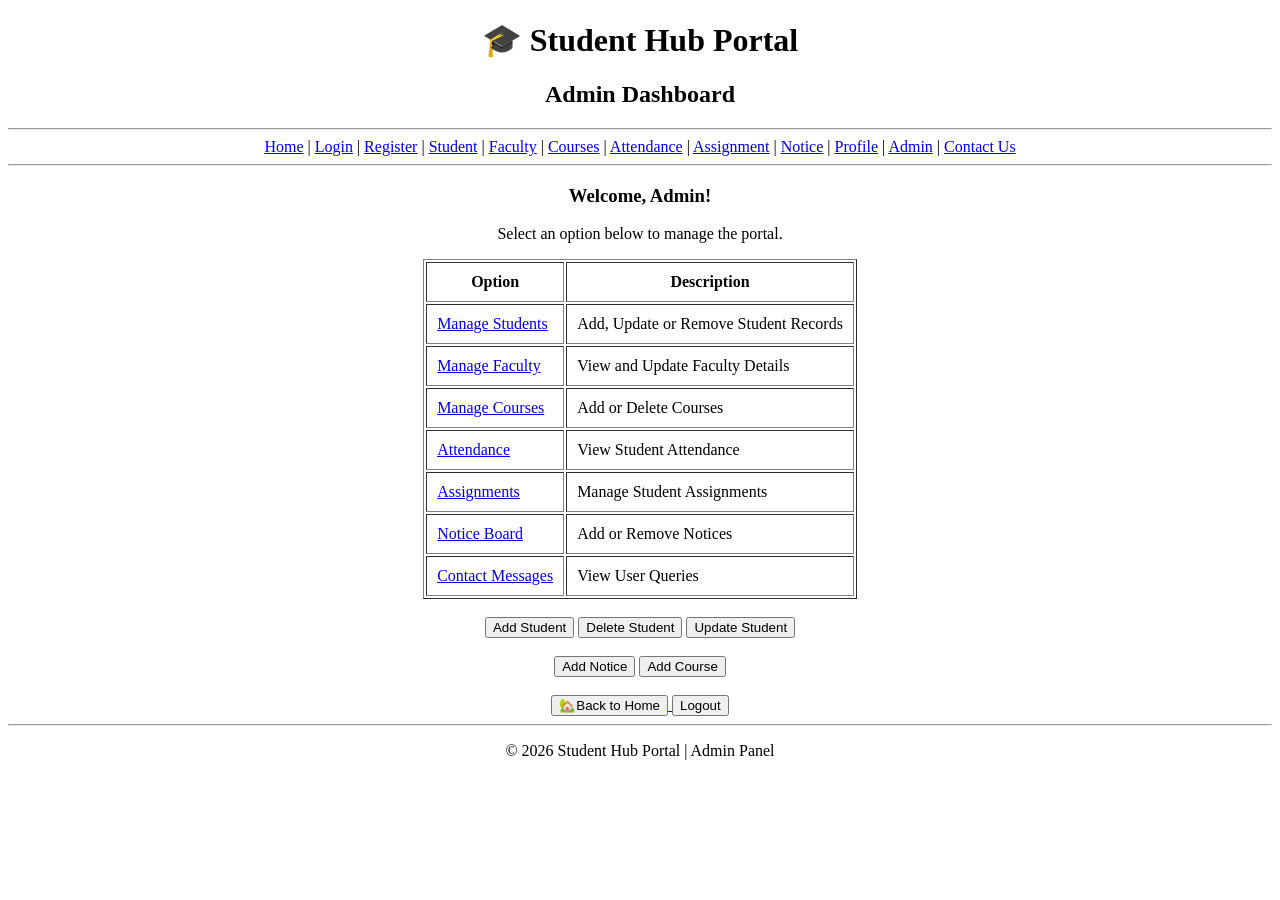
==== admin.html @ 1dc62c10 "Added html" ====
<!DOCTYPE html>
<html>
<head>
    <title>Admin Page</title>
</head>

<body>

<center>

    <h1>🎓 Student Hub Portal</h1>
    <h2>Admin Dashboard</h2>
    <hr>
    <nav>
            <a href="index.html">Home</a> |
            <a href="login.html">Login</a> |
            <a href="register.html">Register</a> |
            <a href="student.html">Student</a> |
            <a href="faculty.html">Faculty</a> |
            <a href="courses.html">Courses</a> |
            <a href="attendance.html">Attendance</a> |
            <a href="assignment.html">Assignment</a> |
            <a href="notice.html">Notice</a> |
            <a href="profile.html">Profile</a> |
            <a href="admin.html">Admin</a> |
            <a href="contact.html">Contact Us</a>
        </nav>

    <hr>

    <h3>Welcome, Admin!</h3>

    <p>Select an option below to manage the portal.</p>

    <table border="1" cellpadding="10">

        <tr>
            <th>Option</th>
            <th>Description</th>
        </tr>

        <tr>
            <td><a href="student.html">Manage Students</a></td>
            <td>Add, Update or Remove Student Records</td>
        </tr>

        <tr>
            <td><a href="faculty.html">Manage Faculty</a></td>
            <td>View and Update Faculty Details</td>
        </tr>

        <tr>
            <td><a href="courses.html">Manage Courses</a></td>
            <td>Add or Delete Courses</td>
        </tr>

        <tr>
            <td><a href="attendance.html">Attendance</a></td>
            <td>View Student Attendance</td>
        </tr>

        <tr>
            <td><a href="assignment.html">Assignments</a></td>
            <td>Manage Student Assignments</td>
        </tr>

        <tr>
            <td><a href="notice.html">Notice Board</a></td>
            <td>Add or Remove Notices</td>
        </tr>

        <tr>
            <td><a href="contact.html">Contact Messages</a></td>
            <td>View User Queries</td>
        </tr>

    </table>

    <br>

    <button>Add Student</button>
    <button>Delete Student</button>
    <button>Update Student</button>

    <br><br>

    <button>Add Notice</button>
    <button>Add Course</button>

    <br><br>

    <a href="index.html">
        <button>🏡Back to Home</button>
    </a>

    <a href="login.html">
        <button>Logout</button>
    </a>

    <hr>

    <footer>
        <p>&copy; 2026 Student Hub Portal | Admin Panel</p>
    </footer>

</center>

</body>
</html>
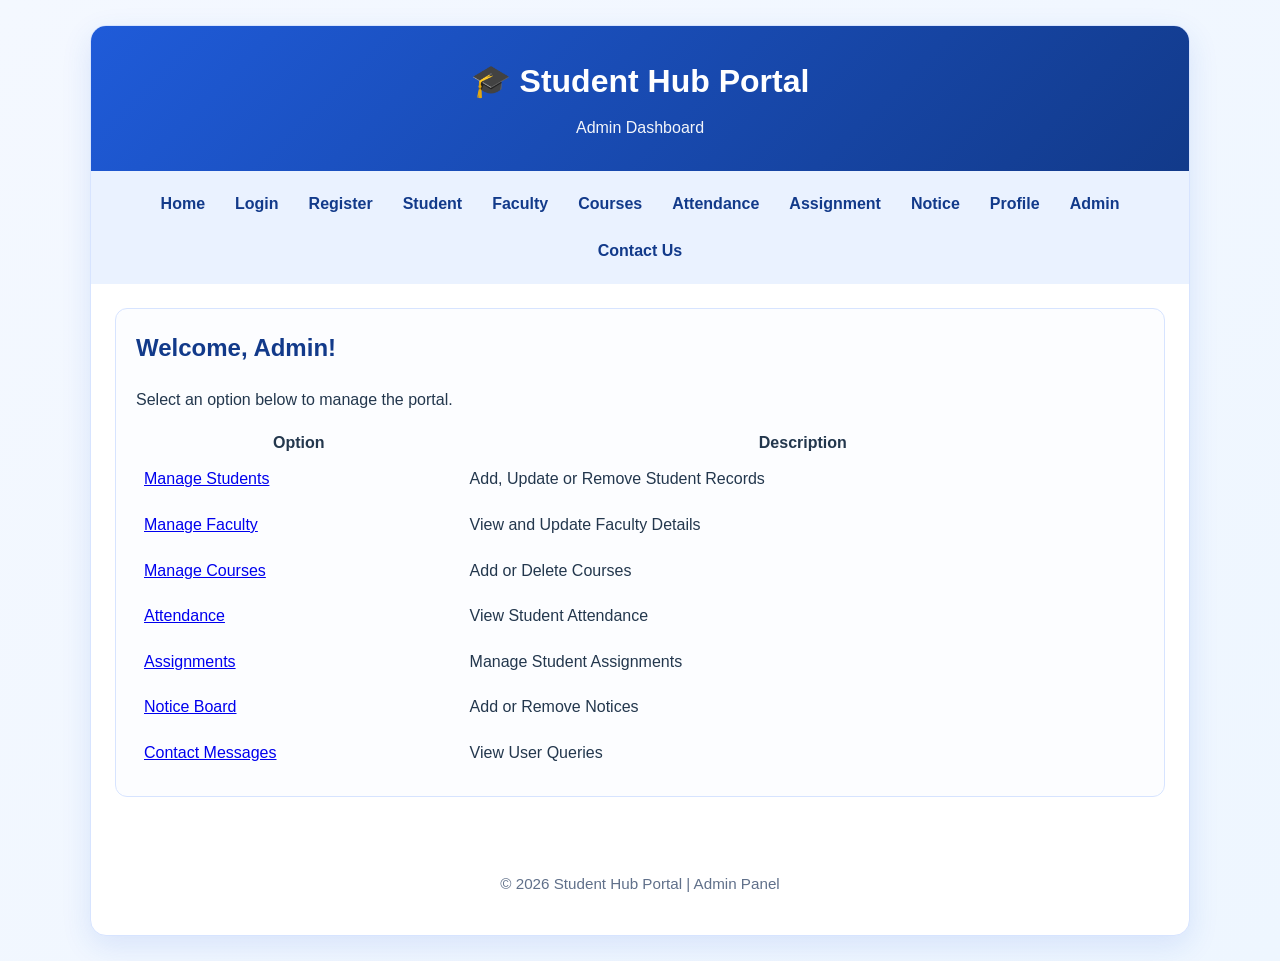
==== commit 2ffe6580: "css added" ====
--- a/admin.html
+++ b/admin.html
@@ -1,109 +1,53 @@
 <!DOCTYPE html>
-<html>
+<html lang="en">
 <head>
+    <meta charset="UTF-8">
+    <meta name="viewport" content="width=device-width, initial-scale=1.0">
     <title>Admin Page</title>
+    <link rel="stylesheet" href="css/style.css">
 </head>
+<body>
+    <div class="container">
+        <header class="header">
+            <h1>🎓 Student Hub Portal</h1>
+            <p>Admin Dashboard</p>
+        </header>
 
-<body>
-
-<center>
-
-    <h1>🎓 Student Hub Portal</h1>
-    <h2>Admin Dashboard</h2>
-    <hr>
-    <nav>
-            <a href="index.html">Home</a> |
-            <a href="login.html">Login</a> |
-            <a href="register.html">Register</a> |
-            <a href="student.html">Student</a> |
-            <a href="faculty.html">Faculty</a> |
-            <a href="courses.html">Courses</a> |
-            <a href="attendance.html">Attendance</a> |
-            <a href="assignment.html">Assignment</a> |
-            <a href="notice.html">Notice</a> |
-            <a href="profile.html">Profile</a> |
-            <a href="admin.html">Admin</a> |
+        <nav class="nav">
+            <a href="index.html">Home</a>
+            <a href="login.html">Login</a>
+            <a href="register.html">Register</a>
+            <a href="student.html">Student</a>
+            <a href="faculty.html">Faculty</a>
+            <a href="courses.html">Courses</a>
+            <a href="attendance.html">Attendance</a>
+            <a href="assignment.html">Assignment</a>
+            <a href="notice.html">Notice</a>
+            <a href="profile.html">Profile</a>
+            <a href="admin.html">Admin</a>
             <a href="contact.html">Contact Us</a>
         </nav>
 
-    <hr>
+        <main class="main">
+            <section class="card">
+                <h2>Welcome, Admin!</h2>
+                <p>Select an option below to manage the portal.</p>
+                <table>
+                    <tr><th>Option</th><th>Description</th></tr>
+                    <tr><td><a href="student.html">Manage Students</a></td><td>Add, Update or Remove Student Records</td></tr>
+                    <tr><td><a href="faculty.html">Manage Faculty</a></td><td>View and Update Faculty Details</td></tr>
+                    <tr><td><a href="courses.html">Manage Courses</a></td><td>Add or Delete Courses</td></tr>
+                    <tr><td><a href="attendance.html">Attendance</a></td><td>View Student Attendance</td></tr>
+                    <tr><td><a href="assignment.html">Assignments</a></td><td>Manage Student Assignments</td></tr>
+                    <tr><td><a href="notice.html">Notice Board</a></td><td>Add or Remove Notices</td></tr>
+                    <tr><td><a href="contact.html">Contact Messages</a></td><td>View User Queries</td></tr>
+                </table>
+            </section>
+        </main>
 
-    <h3>Welcome, Admin!</h3>
-
-    <p>Select an option below to manage the portal.</p>
-
-    <table border="1" cellpadding="10">
-
-        <tr>
-            <th>Option</th>
-            <th>Description</th>
-        </tr>
-
-        <tr>
-            <td><a href="student.html">Manage Students</a></td>
-            <td>Add, Update or Remove Student Records</td>
-        </tr>
-
-        <tr>
-            <td><a href="faculty.html">Manage Faculty</a></td>
-            <td>View and Update Faculty Details</td>
-        </tr>
-
-        <tr>
-            <td><a href="courses.html">Manage Courses</a></td>
-            <td>Add or Delete Courses</td>
-        </tr>
-
-        <tr>
-            <td><a href="attendance.html">Attendance</a></td>
-            <td>View Student Attendance</td>
-        </tr>
-
-        <tr>
-            <td><a href="assignment.html">Assignments</a></td>
-            <td>Manage Student Assignments</td>
-        </tr>
-
-        <tr>
-            <td><a href="notice.html">Notice Board</a></td>
-            <td>Add or Remove Notices</td>
-        </tr>
-
-        <tr>
-            <td><a href="contact.html">Contact Messages</a></td>
-            <td>View User Queries</td>
-        </tr>
-
-    </table>
-
-    <br>
-
-    <button>Add Student</button>
-    <button>Delete Student</button>
-    <button>Update Student</button>
-
-    <br><br>
-
-    <button>Add Notice</button>
-    <button>Add Course</button>
-
-    <br><br>
-
-    <a href="index.html">
-        <button>🏡Back to Home</button>
-    </a>
-
-    <a href="login.html">
-        <button>Logout</button>
-    </a>
-
-    <hr>
-
-    <footer>
-        <p>&copy; 2026 Student Hub Portal | Admin Panel</p>
-    </footer>
-
-</center>
-
+        <footer class="footer">
+            <p>&copy; 2026 Student Hub Portal | Admin Panel</p>
+        </footer>
+    </div>
 </body>
 </html>
--- a/css/style.css
+++ b/css/style.css
@@ -0,0 +1,186 @@
+:root {
+    --blue: #1f5bd9;
+    --blue-dark: #123a8a;
+    --blue-light: #eaf2ff;
+    --white: #ffffff;
+    --text: #23374d;
+    --muted: #60708a;
+    --border: #d7e4ff;
+}
+
+* {
+    box-sizing: border-box;
+}
+
+body {
+    margin: 0;
+    font-family: Arial, Helvetica, sans-serif;
+    background: linear-gradient(135deg, #f4f8ff 0%, #eef6ff 100%);
+    color: var(--text);
+    line-height: 1.6;
+}
+
+.container {
+    width: min(1100px, 95%);
+    margin: 25px auto;
+    background: var(--white);
+    border: 1px solid var(--border);
+    border-radius: 16px;
+    box-shadow: 0 10px 30px rgba(31, 91, 217, 0.12);
+    overflow: hidden;
+}
+
+.header {
+    background: linear-gradient(135deg, var(--blue) 0%, var(--blue-dark) 100%);
+    color: var(--white);
+    padding: 30px 20px;
+    text-align: center;
+}
+
+.header h1 {
+    margin: 0 0 8px;
+    font-size: 2rem;
+}
+
+.header p {
+    margin: 0;
+    font-size: 1rem;
+    opacity: 0.95;
+}
+
+.nav {
+    background: var(--blue-light);
+    padding: 14px 16px;
+    display: flex;
+    flex-wrap: wrap;
+    gap: 10px;
+    justify-content: center;
+}
+
+.nav a {
+    color: var(--blue-dark);
+    text-decoration: none;
+    font-weight: bold;
+    padding: 6px 10px;
+    border-radius: 8px;
+}
+
+.nav a:hover {
+    background: var(--blue);
+    color: var(--white);
+}
+
+.main {
+    padding: 24px;
+}
+
+.card {
+    background: #fcfdff;
+    border: 1px solid var(--border);
+    border-radius: 12px;
+    padding: 20px;
+    margin-bottom: 18px;
+}
+
+.card h2 {
+    color: var(--blue-dark);
+    margin-top: 0;
+}
+
+.feature-list {
+    padding-left: 20px;
+}
+
+.feature-list li {
+    margin-bottom: 8px;
+}
+
+.form-box {
+    max-width: 700px;
+    margin: 0 auto;
+}
+
+form {
+    width: 100%;
+}
+
+table {
+    width: 100%;
+    border-collapse: collapse;
+}
+
+td {
+    padding: 10px 8px;
+    vertical-align: top;
+}
+
+input, select, textarea {
+    width: 100%;
+    padding: 10px;
+    border: 1px solid var(--border);
+    border-radius: 8px;
+    font-size: 1rem;
+}
+
+input:focus, select:focus, textarea:focus {
+    outline: none;
+    border-color: var(--blue);
+}
+
+input[type="radio"], input[type="checkbox"] {
+    width: auto;
+    margin-right: 6px;
+}
+
+input[type="submit"], input[type="reset"] {
+    width: auto;
+    padding: 10px 16px;
+    background: var(--blue);
+    color: var(--white);
+    border: none;
+    cursor: pointer;
+    margin-right: 8px;
+}
+
+input[type="reset"] {
+    background: #6b7a90;
+}
+
+.note {
+    text-align: center;
+    margin-top: 12px;
+    color: var(--muted);
+}
+
+.note a {
+    color: var(--blue);
+    font-weight: bold;
+    text-decoration: none;
+}
+
+.note a:hover {
+    text-decoration: underline;
+}
+
+.footer {
+    text-align: center;
+    padding: 18px 20px 24px;
+    color: var(--muted);
+    font-size: 0.95rem;
+}
+
+@media (max-width: 700px) {
+    .nav {
+        flex-direction: column;
+        align-items: center;
+    }
+
+    table, tbody, tr, td {
+        display: block;
+        width: 100%;
+    }
+
+    td {
+        padding: 6px 0;
+    }
+}
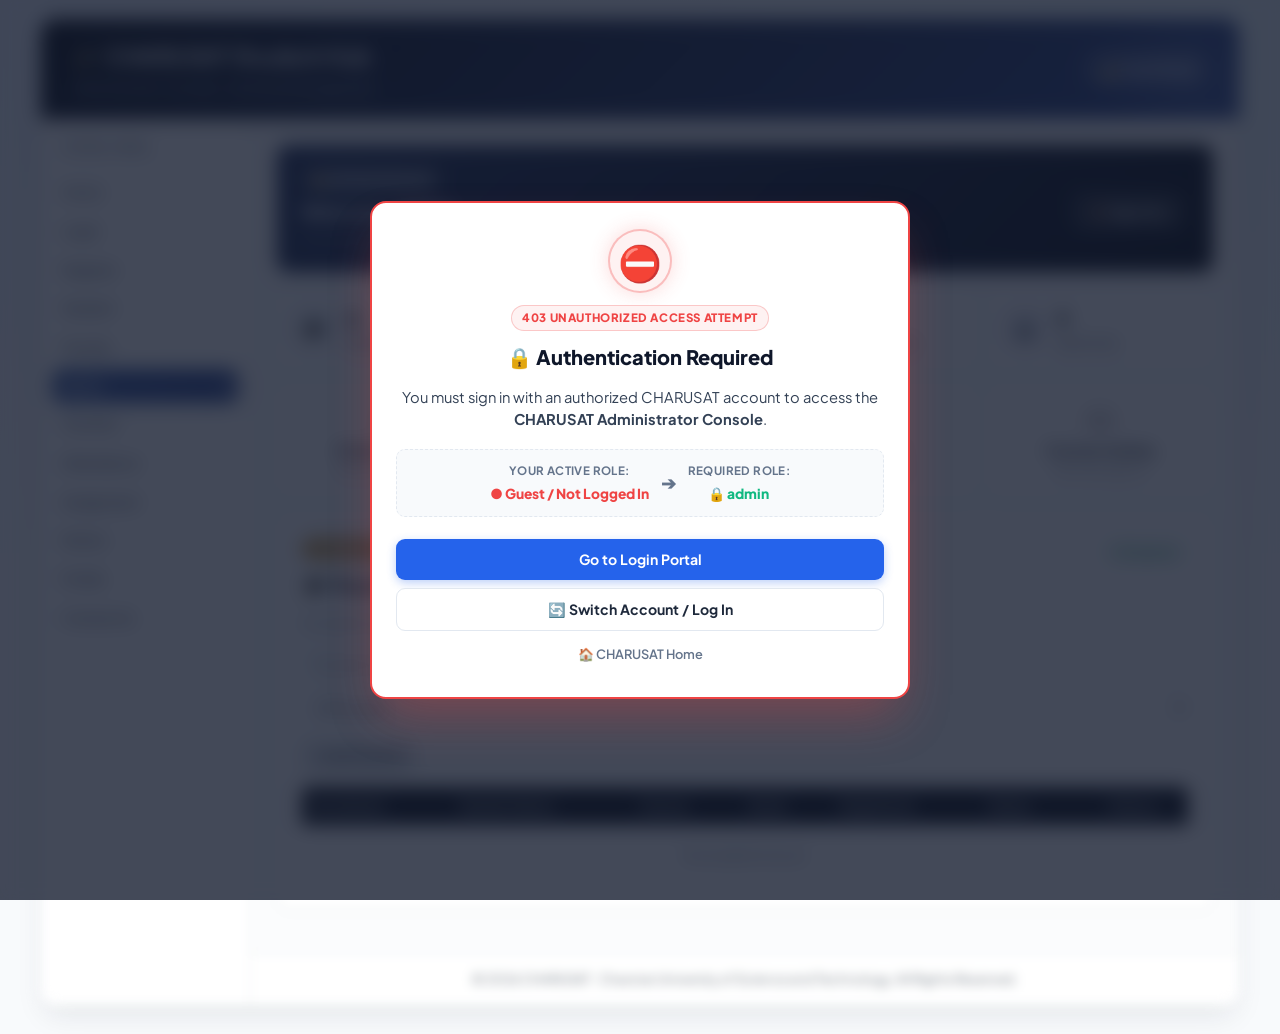
==== commit 24182511: "updated" ====
--- a/admin.html
+++ b/admin.html
@@ -3,51 +3,540 @@
 <head>
     <meta charset="UTF-8">
     <meta name="viewport" content="width=device-width, initial-scale=1.0">
-    <title>Admin Page</title>
+    <title>Admin Dashboard · CHARUSAT</title>
     <link rel="stylesheet" href="css/style.css">
+    <script src="js/auth.js"></script>
+    <script>
+        document.addEventListener("DOMContentLoaded", function () {
+            AuthGuard.enforcePageAccess(["admin"], "CHARUSAT Administrator Console");
+        });
+    </script>
+    <style>
+        /* ── ADMIN PAGE SPECIFIC ── */
+        .admin-welcome-bar {
+            background: linear-gradient(135deg, #1e3a8a 0%, #0f172a 100%);
+            border-radius: var(--radius-lg);
+            padding: 22px 24px;
+            display: flex;
+            align-items: center;
+            justify-content: space-between;
+            gap: 16px;
+            flex-wrap: wrap;
+            margin-bottom: 18px;
+        }
+        .admin-welcome-bar h2 {
+            margin: 0 0 4px;
+            font-size: 1.15rem;
+            font-weight: 800;
+            color: #fff;
+        }
+        .admin-welcome-bar p { margin: 0; color: #94a3b8; font-size: 0.82rem; }
+        .admin-role-pill {
+            background: rgba(255,255,255,0.15);
+            border: 1px solid rgba(255,255,255,0.25);
+            color: #fff;
+            font-size: 0.72rem;
+            font-weight: 800;
+            padding: 3px 10px;
+            border-radius: 20px;
+            letter-spacing: 0.5px;
+            display: inline-block;
+            margin-bottom: 6px;
+        }
+        .btn-logout {
+            background: rgba(255,255,255,0.12);
+            border: 1px solid rgba(255,255,255,0.3);
+            color: #fff;
+            padding: 8px 16px;
+            border-radius: var(--radius-md);
+            cursor: pointer;
+            font-weight: 700;
+            font-size: 0.83rem;
+            transition: background 0.2s;
+            white-space: nowrap;
+        }
+        .btn-logout:hover { background: rgba(255,255,255,0.22); }
+
+        /* Metrics row */
+        .metrics-row {
+            display: grid;
+            grid-template-columns: repeat(4, 1fr);
+            gap: 12px;
+            margin-bottom: 18px;
+        }
+        .metric-box {
+            background: var(--paper);
+            border: 1px solid var(--line);
+            border-radius: var(--radius-md);
+            padding: 14px 16px;
+            display: flex;
+            align-items: center;
+            gap: 12px;
+        }
+        .metric-icon {
+            width: 40px; height: 40px;
+            border-radius: var(--radius-md);
+            display: flex; align-items: center; justify-content: center;
+            font-size: 1.2rem; flex-shrink: 0;
+        }
+        .metric-icon.blue  { background: rgba(37,99,235,0.1); }
+        .metric-icon.green { background: rgba(16,185,129,0.1); }
+        .metric-icon.amber { background: rgba(245,158,11,0.1); }
+        .metric-icon.purple{ background: rgba(99,102,241,0.1); }
+        .metric-info h3 { margin: 0; font-size: 1.2rem; font-weight: 800; color: var(--navy-dark); }
+        .metric-info p { margin: 2px 0 0; font-size: 0.7rem; color: var(--muted); font-weight: 600; text-transform: uppercase; }
+
+        /* Quick links */
+        .quick-links-row {
+            display: grid;
+            grid-template-columns: repeat(4, 1fr);
+            gap: 10px;
+            margin-bottom: 18px;
+        }
+        .quick-link-card {
+            background: var(--paper);
+            border: 1px solid var(--line);
+            border-radius: var(--radius-md);
+            padding: 14px 12px;
+            text-align: center;
+            text-decoration: none;
+            color: var(--ink);
+            transition: all 0.18s;
+            display: block;
+        }
+        .quick-link-card:hover {
+            border-color: var(--primary);
+            background: var(--primary-light);
+            transform: translateY(-2px);
+        }
+        .quick-link-card span { font-size: 1.4rem; display: block; margin-bottom: 6px; }
+        .quick-link-card strong { font-size: 0.82rem; font-weight: 700; color: var(--navy-dark); display: block; }
+        .quick-link-card small { font-size: 0.7rem; color: var(--muted); }
+
+        /* Priority badge */
+        .priority-badge {
+            display: inline-flex;
+            align-items: center;
+            gap: 5px;
+            background: linear-gradient(135deg, #f59e0b, #d97706);
+            color: #fff;
+            font-size: 0.7rem;
+            font-weight: 800;
+            padding: 3px 9px;
+            border-radius: 20px;
+            letter-spacing: 0.5px;
+            margin-bottom: 6px;
+        }
+
+        /* Table controls */
+        .table-controls {
+            display: flex;
+            gap: 10px;
+            flex-wrap: wrap;
+            margin-bottom: 12px;
+            align-items: center;
+        }
+        .table-controls input, .table-controls select {
+            padding: 7px 11px;
+            border: 1px solid var(--line);
+            border-radius: var(--radius-md);
+            background: var(--paper);
+            color: var(--ink);
+            font-size: 0.83rem;
+        }
+        .table-controls input { flex: 1; min-width: 200px; }
+
+        /* History button */
+        .btn-history {
+            background: var(--primary-light);
+            color: var(--primary);
+            border: 1px solid rgba(37,99,235,0.25);
+            padding: 4px 9px;
+            border-radius: var(--radius-sm);
+            font-size: 0.73rem;
+            font-weight: 700;
+            cursor: pointer;
+            transition: all 0.18s;
+            white-space: nowrap;
+        }
+        .btn-history:hover { background: var(--primary); color: #fff; }
+        [data-theme="dark"] .btn-history { background: rgba(59,130,246,0.15); border-color: rgba(59,130,246,0.3); color: #93c5fd; }
+
+        /* History Modal */
+        .history-overlay {
+            position: fixed; inset: 0;
+            background: rgba(15,23,42,0.6);
+            backdrop-filter: blur(4px);
+            display: none;
+            align-items: center;
+            justify-content: center;
+            padding: 16px;
+            z-index: 99999;
+        }
+        .history-overlay.open { display: flex; }
+        .history-modal {
+            background: var(--paper);
+            border: 1px solid var(--line);
+            border-radius: var(--radius-xl);
+            box-shadow: var(--shadow-xl);
+            max-width: 560px;
+            width: 100%;
+            max-height: 80vh;
+            display: flex;
+            flex-direction: column;
+            overflow: hidden;
+            animation: slideUp 0.22s ease;
+        }
+        @keyframes slideUp { from { transform: translateY(18px); opacity: 0; } to { transform: translateY(0); opacity: 1; } }
+        .history-modal-head {
+            padding: 14px 18px;
+            border-bottom: 1px solid var(--line);
+            display: flex;
+            align-items: center;
+            justify-content: space-between;
+        }
+        .history-modal-head h3 { margin: 0; font-size: 1rem; font-weight: 800; color: var(--navy-dark); }
+        .history-modal-body { padding: 18px; overflow-y: auto; flex: 1; }
+        .student-info-grid {
+            display: grid;
+            grid-template-columns: repeat(2, 1fr);
+            gap: 6px;
+            background: var(--primary-light);
+            border-radius: var(--radius-md);
+            padding: 12px;
+            margin-bottom: 16px;
+            font-size: 0.8rem;
+        }
+        [data-theme="dark"] .student-info-grid { background: rgba(59,130,246,0.1); }
+        .student-info-grid div strong { color: var(--muted); font-weight: 700; font-size: 0.68rem; text-transform: uppercase; display: block; margin-bottom: 2px; }
+
+        /* Timeline */
+        .timeline { padding-left: 22px; position: relative; }
+        .timeline::before {
+            content: ''; position: absolute;
+            left: 6px; top: 4px; bottom: 4px;
+            width: 2px; background: var(--line);
+        }
+        .tl-step { position: relative; margin-bottom: 16px; }
+        .tl-step:last-child { margin-bottom: 0; }
+        .tl-dot {
+            position: absolute; left: -22px; top: 3px;
+            width: 14px; height: 14px;
+            border-radius: 50%;
+            background: var(--primary);
+            border: 2.5px solid var(--paper);
+            box-shadow: 0 0 0 2px var(--primary);
+        }
+        .tl-time { font-size: 0.69rem; font-weight: 700; color: var(--muted); text-transform: uppercase; margin-bottom: 2px; }
+        .tl-title { font-size: 0.85rem; font-weight: 800; color: var(--navy-dark); margin-bottom: 3px; }
+        .tl-desc { font-size: 0.78rem; color: var(--ink-light); line-height: 1.45; margin: 0; }
+
+        .history-modal-foot {
+            padding: 10px 18px;
+            border-top: 1px solid var(--line);
+            display: flex;
+            justify-content: flex-end;
+        }
+
+        @media (max-width: 800px) {
+            .metrics-row { grid-template-columns: repeat(2, 1fr); }
+            .quick-links-row { grid-template-columns: repeat(2, 1fr); }
+        }
+        @media (max-width: 500px) {
+            .metrics-row { grid-template-columns: 1fr 1fr; }
+        }
+    </style>
 </head>
 <body>
     <div class="container">
+        <!-- HEADER -->
         <header class="header">
-            <h1>🎓 Student Hub Portal</h1>
-            <p>Admin Dashboard</p>
+            <div class="header-wrapper">
+                <div>
+                    <h1>🎓 CHARUSAT Student Hub</h1>
+                    <p>Administrator Console · University Management</p>
+                </div>
+                <div class="header-actions">
+                    <button class="theme-toggle-btn" id="themeToggleBtn" type="button" aria-label="Toggle theme">
+                        <span class="theme-icon">🌙</span>
+                        <span class="theme-label">Dark Mode</span>
+                    </button>
+                    <button class="hamburger-btn" id="hamburgerBtn" type="button" aria-label="Toggle menu">
+                        <span class="hamburger-line"></span>
+                        <span class="hamburger-line"></span>
+                        <span class="hamburger-line"></span>
+                    </button>
+                </div>
+            </div>
         </header>
 
-        <nav class="nav">
+        <!-- NAV -->
+        <nav class="nav" id="mainNav">
             <a href="index.html">Home</a>
             <a href="login.html">Login</a>
             <a href="register.html">Register</a>
             <a href="student.html">Student</a>
             <a href="faculty.html">Faculty</a>
+            <a href="admin.html" class="active">Admin</a>
             <a href="courses.html">Courses</a>
             <a href="attendance.html">Attendance</a>
             <a href="assignment.html">Assignment</a>
             <a href="notice.html">Notice</a>
             <a href="profile.html">Profile</a>
-            <a href="admin.html">Admin</a>
             <a href="contact.html">Contact Us</a>
         </nav>
 
         <main class="main">
-            <section class="card">
-                <h2>Welcome, Admin!</h2>
-                <p>Select an option below to manage the portal.</p>
-                <table>
-                    <tr><th>Option</th><th>Description</th></tr>
-                    <tr><td><a href="student.html">Manage Students</a></td><td>Add, Update or Remove Student Records</td></tr>
-                    <tr><td><a href="faculty.html">Manage Faculty</a></td><td>View and Update Faculty Details</td></tr>
-                    <tr><td><a href="courses.html">Manage Courses</a></td><td>Add or Delete Courses</td></tr>
-                    <tr><td><a href="attendance.html">Attendance</a></td><td>View Student Attendance</td></tr>
-                    <tr><td><a href="assignment.html">Assignments</a></td><td>Manage Student Assignments</td></tr>
-                    <tr><td><a href="notice.html">Notice Board</a></td><td>Add or Remove Notices</td></tr>
-                    <tr><td><a href="contact.html">Contact Messages</a></td><td>View User Queries</td></tr>
-                </table>
+
+            <!-- WELCOME BAR -->
+            <div class="admin-welcome-bar">
+                <div>
+                    <span class="admin-role-pill">👑 ADMINISTRATOR</span>
+                    <h2 id="adminWelcomeTitle">Welcome, Admin</h2>
+                    <p>Full management access to student registry, faculty directory, and campus circulars.</p>
+                </div>
+                <button type="button" id="adminLogoutBtn" class="btn-logout">🚪 Sign Out</button>
+            </div>
+
+            <!-- METRICS -->
+            <div class="metrics-row">
+                <div class="metric-box">
+                    <div class="metric-icon blue">🎓</div>
+                    <div class="metric-info">
+                        <h3 id="statStudentCount">—</h3>
+                        <p>Registered Students</p>
+                    </div>
+                </div>
+                <div class="metric-box">
+                    <div class="metric-icon green">👨‍🏫</div>
+                    <div class="metric-info">
+                        <h3>560+</h3>
+                        <p>Faculty &amp; Staff</p>
+                    </div>
+                </div>
+                <div class="metric-box">
+                    <div class="metric-icon amber">📚</div>
+                    <div class="metric-info">
+                        <h3>128</h3>
+                        <p>Active Courses</p>
+                    </div>
+                </div>
+                <div class="metric-box">
+                    <div class="metric-icon purple">🏛️</div>
+                    <div class="metric-info">
+                        <h3>9</h3>
+                        <p>Institutes</p>
+                    </div>
+                </div>
+            </div>
+
+            <!-- QUICK LINKS -->
+            <div class="quick-links-row">
+                <a href="#registrySection" class="quick-link-card">
+                    <span>📋</span>
+                    <strong>Student Registry</strong>
+                    <small>View all registrations</small>
+                </a>
+                <a href="faculty.html" class="quick-link-card">
+                    <span>👨‍🏫</span>
+                    <strong>Faculty Directory</strong>
+                    <small>Staff &amp; departments</small>
+                </a>
+                <a href="notice.html" class="quick-link-card">
+                    <span>📢</span>
+                    <strong>Post Circular</strong>
+                    <small>Broadcast notices</small>
+                </a>
+                <a href="courses.html" class="quick-link-card">
+                    <span>📖</span>
+                    <strong>Courses Catalog</strong>
+                    <small>View all programs</small>
+                </a>
+            </div>
+
+            <!-- STUDENT REGISTRY (Admin Priority) -->
+            <section class="card" id="registrySection">
+                <div style="display:flex; align-items:flex-start; justify-content:space-between; flex-wrap:wrap; gap:10px; margin-bottom:14px;">
+                    <div>
+                        <span class="priority-badge">👑 Admin Exclusive — Priority Access</span>
+                        <h2 style="margin: 4px 0 4px;">🎓 Master Student Registry</h2>
+                        <p style="margin:0; font-size:0.82rem; color:var(--muted);">Complete registration records and audit history. Faculty &amp; Students cannot access this section.</p>
+                    </div>
+                    <span id="registryCount" class="status-badge active" style="font-size:0.78rem; padding:5px 11px; align-self:flex-start;">Loading…</span>
+                </div>
+
+                <!-- Search & Filter -->
+                <div class="table-controls">
+                    <input type="text" id="studentSearch" placeholder="🔍 Search by name, enrollment, or email…">
+                    <select id="courseFilter">
+                        <option value="ALL">All Courses</option>
+                        <option value="B.Tech CSE">B.Tech CSE</option>
+                        <option value="B.Tech IT">B.Tech IT</option>
+                        <option value="B.Tech CE">B.Tech CE</option>
+                        <option value="BCA">BCA</option>
+                        <option value="MCA">MCA</option>
+                    </select>
+                    <a href="register.html" target="_blank">
+                        <button type="button" class="btn-secondary" style="font-size:0.8rem; padding: 7px 12px; white-space:nowrap;">+ Add Student</button>
+                    </a>
+                </div>
+
+                <!-- Table -->
+                <div style="overflow-x:auto;">
+                    <table style="width:100%;">
+                        <thead>
+                            <tr>
+                                <th>Enrollment</th>
+                                <th>Student Name</th>
+                                <th>Course</th>
+                                <th>Email</th>
+                                <th>Registered</th>
+                                <th>Status</th>
+                                <th style="text-align:center;">History</th>
+                            </tr>
+                        </thead>
+                        <tbody id="studentsTableBody">
+                            <tr><td colspan="7" style="text-align:center; padding:20px; color:var(--muted);">Loading registry…</td></tr>
+                        </tbody>
+                    </table>
+                </div>
             </section>
+
         </main>
 
         <footer class="footer">
-            <p>&copy; 2026 Student Hub Portal | Admin Panel</p>
+            <p>&copy; 2026 CHARUSAT · Charotar University of Science and Technology. All Rights Reserved.</p>
         </footer>
     </div>
+
+    <!-- HISTORY MODAL -->
+    <div id="historyOverlay" class="history-overlay" role="dialog" aria-modal="true">
+        <div class="history-modal">
+            <div class="history-modal-head">
+                <h3>📜 Student Audit History <span class="priority-badge" style="margin-left:8px; font-size:0.65rem;">Admin View</span></h3>
+                <button type="button" id="closeHistoryBtn" class="modal-close-btn" aria-label="Close">&times;</button>
+            </div>
+            <div class="history-modal-body">
+                <div id="historyStudentInfo" class="student-info-grid"></div>
+                <h4 style="margin: 0 0 10px; font-size:0.85rem; font-weight:800; color:var(--navy-dark);">Chronological Event Trail</h4>
+                <div id="historyTimeline" class="timeline"></div>
+            </div>
+            <div class="history-modal-foot">
+                <button type="button" id="closeHistoryBtnBottom" class="btn-secondary">Close</button>
+            </div>
+        </div>
+    </div>
+
+    <script src="js/script.js"></script>
+    <script>
+        document.addEventListener("DOMContentLoaded", function () {
+            // ── Welcome title
+            const user = AuthGuard.getCurrentUser();
+            const titleEl = document.getElementById("adminWelcomeTitle");
+            if (user && titleEl) titleEl.textContent = "Welcome, " + (user.displayName || user.username);
+
+            // ── Logout
+            document.getElementById("adminLogoutBtn").addEventListener("click", function () {
+                AuthGuard.logout();
+            });
+
+            // ── Load registry
+            const result = AuthGuard.getAdminStudentRegistry();
+            let allStudents = result.data || [];
+
+            const tbody = document.getElementById("studentsTableBody");
+            const countEl = document.getElementById("registryCount");
+            const statEl = document.getElementById("statStudentCount");
+            const searchEl = document.getElementById("studentSearch");
+            const courseEl = document.getElementById("courseFilter");
+
+            function renderTable(list) {
+                if (countEl) countEl.textContent = list.length + " Students";
+                if (statEl) statEl.textContent = list.length;
+
+                if (!list.length) {
+                    tbody.innerHTML = '<tr><td colspan="7" style="text-align:center;padding:20px;color:var(--muted);">No students found.</td></tr>';
+                    return;
+                }
+
+                tbody.innerHTML = list.map(function (s) {
+                    var histLen = (s.history && s.history.length) || 1;
+                    var statusClass = s.status === "Verified" ? "active" : "pending";
+                    return '<tr>' +
+                        '<td><strong>' + s.enrollment + '</strong></td>' +
+                        '<td>' + s.name + '</td>' +
+                        '<td><span class="status-badge" style="background:#e0e7ff;color:#3730a3;">' + s.course + '</span></td>' +
+                        '<td><a href="mailto:' + s.email + '" style="color:var(--primary);font-size:0.8rem;">' + s.email + '</a></td>' +
+                        '<td><small style="color:var(--muted);">' + (s.registeredAt || "—") + '</small></td>' +
+                        '<td><span class="status-badge ' + statusClass + '">● ' + (s.status || "Active") + '</span></td>' +
+                        '<td style="text-align:center;"><button class="btn-history" data-enrollment="' + s.enrollment + '">📜 History (' + histLen + ')</button></td>' +
+                    '</tr>';
+                }).join("");
+
+                // Re-bind history buttons
+                tbody.querySelectorAll(".btn-history").forEach(function (btn) {
+                    btn.addEventListener("click", function () {
+                        openHistory(this.getAttribute("data-enrollment"));
+                    });
+                });
+            }
+
+            function filterAndRender() {
+                var q = searchEl ? searchEl.value.trim().toLowerCase() : "";
+                var c = courseEl ? courseEl.value : "ALL";
+                var filtered = allStudents.filter(function (s) {
+                    var matchQ = !q || s.name.toLowerCase().includes(q) || s.enrollment.toLowerCase().includes(q) || s.email.toLowerCase().includes(q);
+                    var matchC = c === "ALL" || s.course === c;
+                    return matchQ && matchC;
+                });
+                renderTable(filtered);
+            }
+
+            renderTable(allStudents);
+            if (searchEl) searchEl.addEventListener("input", filterAndRender);
+            if (courseEl) courseEl.addEventListener("change", filterAndRender);
+
+            // ── History Modal
+            const overlay = document.getElementById("historyOverlay");
+            const infoBox = document.getElementById("historyStudentInfo");
+            const timeline = document.getElementById("historyTimeline");
+
+            function openHistory(enrollment) {
+                var res = AuthGuard.getStudentAuditHistory(enrollment);
+                if (!res.authorized) { alert(res.error); return; }
+                var s = res.student;
+                if (!s) return;
+
+                infoBox.innerHTML =
+                    '<div><strong>Name</strong>' + s.name + '</div>' +
+                    '<div><strong>Enrollment</strong>' + s.enrollment + '</div>' +
+                    '<div><strong>Course</strong>' + s.course + '</div>' +
+                    '<div><strong>Email</strong>' + s.email + '</div>' +
+                    '<div><strong>Mobile</strong>' + (s.mobile || "—") + '</div>' +
+                    '<div><strong>Registered</strong>' + (s.registeredAt || "—") + '</div>';
+
+                timeline.innerHTML = (res.history || []).map(function (ev) {
+                    return '<div class="tl-step">' +
+                        '<div class="tl-dot"></div>' +
+                        '<div class="tl-time">🕒 ' + ev.timestamp + '</div>' +
+                        '<div class="tl-title">' + ev.event + '</div>' +
+                        '<p class="tl-desc">' + ev.detail + '</p>' +
+                    '</div>';
+                }).join("") || '<p style="color:var(--muted);font-size:0.83rem;">No events logged yet.</p>';
+
+                overlay.classList.add("open");
+                document.body.style.overflow = "hidden";
+            }
+
+            function closeHistory() {
+                overlay.classList.remove("open");
+                document.body.style.overflow = "";
+            }
+
+            document.getElementById("closeHistoryBtn").addEventListener("click", closeHistory);
+            document.getElementById("closeHistoryBtnBottom").addEventListener("click", closeHistory);
+            overlay.addEventListener("click", function (e) { if (e.target === overlay) closeHistory(); });
+        });
+    </script>
 </body>
-</html>+</html>
--- a/css/style.css
+++ b/css/style.css
@@ -1,186 +1,2568 @@
+@import url('https://fonts.googleapis.com/css2?family=Plus+Jakarta+Sans:wght@300;400;500;600;700;800&display=swap');
+
 :root {
-    --blue: #1f5bd9;
-    --blue-dark: #123a8a;
-    --blue-light: #eaf2ff;
-    --white: #ffffff;
-    --text: #23374d;
-    --muted: #60708a;
-    --border: #d7e4ff;
-}
-
-* {
+    --primary: #2563eb;
+    --primary-hover: #1d4ed8;
+    --primary-light: #eff6ff;
+    --primary-glow: rgba(37, 99, 235, 0.18);
+    --secondary: #0ea5e9;
+    --accent: #6366f1;
+    --navy-dark: #0f172a;
+    --navy-card: #1e293b;
+    --navy-blue: #1e3a8a;
+    --ink: #1e293b;
+    --ink-light: #334155;
+    --muted: #64748b;
+    --paper: #ffffff;
+    --canvas: #f8fafc;
+    --line: #e2e8f0;
+    --line-focus: #93c5fd;
+    --success: #10b981;
+    --success-bg: #ecfdf5;
+    --warning: #f59e0b;
+    --warning-bg: #fffbeb;
+    --danger: #ef4444;
+    --danger-bg: #fef2f2;
+    --shadow-sm: 0 1px 2px rgba(15, 23, 42, 0.05);
+    --shadow-md: 0 3px 6px -1px rgba(15, 23, 42, 0.06), 0 2px 4px -2px rgba(15, 23, 42, 0.04);
+    --shadow-lg: 0 8px 20px -3px rgba(15, 23, 42, 0.07);
+    --shadow-xl: 0 14px 28px -5px rgba(15, 23, 42, 0.09);
+    --radius-sm: 6px;
+    --radius-md: 9px;
+    --radius-lg: 12px;
+    --radius-xl: 16px;
+    --radius-full: 9999px;
+    --transition-fast: 0.15s cubic-bezier(0.4, 0, 0.2, 1);
+    --transition-normal: 0.25s cubic-bezier(0.4, 0, 0.2, 1);
+}
+
+[data-theme="dark"] {
+    --primary: #3b82f6;
+    --primary-hover: #60a5fa;
+    --primary-light: #1e293b;
+    --primary-glow: rgba(59, 130, 246, 0.25);
+    --secondary: #38bdf8;
+    --accent: #818cf8;
+    --navy-dark: #f8fafc;
+    --navy-card: #0f172a;
+    --navy-blue: #1d4ed8;
+    --ink: #f1f5f9;
+    --ink-light: #cbd5e1;
+    --muted: #94a3b8;
+    --paper: #1e293b;
+    --canvas: #0f172a;
+    --line: #334155;
+    --line-focus: #60a5fa;
+    --success-bg: rgba(16, 185, 129, 0.15);
+    --warning-bg: rgba(245, 158, 11, 0.15);
+    --danger-bg: rgba(239, 68, 68, 0.15);
+    --shadow-sm: 0 1px 3px rgba(0, 0, 0, 0.35);
+    --shadow-md: 0 4px 10px rgba(0, 0, 0, 0.45);
+    --shadow-lg: 0 10px 25px rgba(0, 0, 0, 0.55);
+    --shadow-xl: 0 18px 36px rgba(0, 0, 0, 0.65);
+}
+
+*, *::before, *::after {
     box-sizing: border-box;
 }
 
 body {
     margin: 0;
-    font-family: Arial, Helvetica, sans-serif;
-    background: linear-gradient(135deg, #f4f8ff 0%, #eef6ff 100%);
-    color: var(--text);
-    line-height: 1.6;
-}
-
+    font-family: 'Plus Jakarta Sans', -apple-system, BlinkMacSystemFont, 'Segoe UI', Roboto, Helvetica, Arial, sans-serif;
+    font-size: 13.5px;
+    background-color: var(--canvas);
+    background-image: 
+        radial-gradient(at 0% 0%, rgba(37, 99, 235, 0.06) 0px, transparent 45%),
+        radial-gradient(at 100% 0%, rgba(14, 165, 233, 0.06) 0px, transparent 45%);
+    background-attachment: fixed;
+    color: var(--ink);
+    line-height: 1.5;
+    -webkit-font-smoothing: antialiased;
+    -moz-osx-font-smoothing: grayscale;
+    min-height: 100vh;
+    display: flex;
+    flex-direction: column;
+}
+
+/* Main Container Layout - Left Sidebar Grid */
 .container {
-    width: min(1100px, 95%);
-    margin: 25px auto;
-    background: var(--white);
-    border: 1px solid var(--border);
-    border-radius: 16px;
-    box-shadow: 0 10px 30px rgba(31, 91, 217, 0.12);
+    width: min(1200px, calc(100% - 24px));
+    margin: 18px auto 28px;
+    background: var(--paper);
+    border: 1px solid var(--line);
+    border-radius: var(--radius-xl);
+    box-shadow: var(--shadow-xl);
     overflow: hidden;
-}
-
+    display: grid;
+    grid-template-columns: 210px 1fr;
+    grid-template-rows: auto 1fr auto;
+    grid-template-areas:
+        "header header"
+        "nav main"
+        "nav footer";
+    min-height: calc(100vh - 46px);
+    animation: fadeIn 0.3s ease-out;
+}
+
+@keyframes fadeIn {
+    from {
+        opacity: 0;
+        transform: translateY(5px);
+    }
+    to {
+        opacity: 1;
+        transform: translateY(0);
+    }
+}
+
+/* Header Styling */
 .header {
-    background: linear-gradient(135deg, var(--blue) 0%, var(--blue-dark) 100%);
-    color: var(--white);
-    padding: 30px 20px;
-    text-align: center;
+    grid-area: header;
+    background: linear-gradient(135deg, #0f172a 0%, #1e3a8a 60%, #1d4ed8 100%);
+    color: var(--paper);
+    padding: 20px clamp(18px, 3vw, 32px);
+    position: relative;
+    overflow: hidden;
+    border-bottom: 1px solid rgba(255, 255, 255, 0.1);
+}
+
+.header::after {
+    content: '';
+    position: absolute;
+    top: -40%;
+    right: -5%;
+    width: 200px;
+    height: 200px;
+    background: radial-gradient(circle, rgba(255, 255, 255, 0.08) 0%, transparent 70%);
+    border-radius: 50%;
+    pointer-events: none;
 }
 
 .header h1 {
-    margin: 0 0 8px;
-    font-size: 2rem;
+    margin: 0 0 4px;
+    font-size: clamp(1.2rem, 2vw, 1.45rem);
+    font-weight: 700;
+    letter-spacing: -0.02em;
+    display: flex;
+    align-items: center;
+    gap: 8px;
+    color: #ffffff;
 }
 
 .header p {
     margin: 0;
+    font-size: 0.84rem;
+    color: #bfdbfe;
+    font-weight: 400;
+}
+
+/* Left Sidebar Navigation Bar - Premium UI */
+.nav {
+    grid-area: nav;
+    background: #ffffff;
+    padding: 18px 12px 24px;
+    display: flex;
+    flex-direction: column;
+    gap: 5px;
+    align-items: stretch;
+    border-right: 1px solid var(--line);
+    border-bottom: none;
+    box-shadow: none;
+    position: sticky;
+    top: 0;
+    align-self: stretch;
+    height: 100%;
+    overflow-y: auto;
+}
+
+.nav::before {
+    content: 'PORTAL MENU';
+    font-size: 0.68rem;
+    font-weight: 800;
+    letter-spacing: 0.08em;
+    color: var(--muted);
+    padding: 2px 10px 10px;
+    margin-bottom: 4px;
+    border-bottom: 1px solid var(--line);
+}
+
+.nav a {
+    color: #475569;
+    text-decoration: none;
+    font-weight: 600;
+    font-size: 0.82rem;
+    padding: 7px 10px;
+    border-radius: var(--radius-md);
+    transition: all var(--transition-fast);
+    display: flex;
+    align-items: center;
+    gap: 9px;
+    white-space: nowrap;
+    position: relative;
+}
+
+.nav a::before {
+    display: inline-flex;
+    align-items: center;
+    justify-content: center;
+    width: 26px;
+    height: 26px;
+    border-radius: 7px;
+    background: #f1f5f9;
+    font-size: 0.85rem;
+    flex-shrink: 0;
+    transition: all var(--transition-fast);
+}
+
+/* Page-specific icons */
+/* .nav a[href="index.html"]::before { content: "🏠"; }
+.nav a[href="login.html"]::before { content: "🔐"; }
+.nav a[href="register.html"]::before { content: "📝"; }
+.nav a[href="student.html"]::before { content: "🎓"; }
+.nav a[href="faculty.html"]::before { content: "👨‍🏫"; }
+.nav a[href="courses.html"]::before { content: "📚"; }
+.nav a[href="attendance.html"]::before { content: "📊"; }
+.nav a[href="assignment.html"]::before { content: "📋"; }
+.nav a[href="notice.html"]::before { content: "📢"; }
+.nav a[href="profile.html"]::before { content: "👤"; }
+.nav a[href="contact.html"]::before { content: "✉️"; } */
+
+.nav a:hover {
+    color: var(--primary);
+    background: #eff6ff;
+    transform: translateX(3px);
+}
+
+.nav a:hover::before {
+    background: #dbeafe;
+    transform: scale(1.08);
+}
+
+.nav a.active {
+    background: linear-gradient(135deg, #2563eb 0%, #1d4ed8 100%);
+    color: #ffffff;
+    box-shadow: 0 4px 12px rgba(37, 99, 235, 0.28);
+    font-weight: 700;
+    transform: none;
+}
+
+.nav a.active::before {
+    background: rgba(255, 255, 255, 0.22);
+    filter: drop-shadow(0 1px 2px rgba(0, 0, 0, 0.1));
+}
+
+.nav a.active::after {
+    content: '';
+    position: absolute;
+    right: 8px;
+    width: 5px;
+    height: 5px;
+    border-radius: 50%;
+    background: #ffffff;
+    box-shadow: 0 0 6px rgba(255, 255, 255, 0.8);
+}
+
+/* Main Content Area */
+.main {
+    grid-area: main;
+    padding: clamp(16px, 2.5vw, 26px);
+    min-height: 420px;
+    background: #fafcff;
+    flex: 1;
+}
+
+/* Compact Cards */
+.card {
+    background: var(--paper);
+    border: 1px solid var(--line);
+    border-radius: var(--radius-lg);
+    padding: clamp(16px, 2.5vw, 24px);
+    margin-bottom: 16px;
+    box-shadow: var(--shadow-sm);
+    transition: box-shadow var(--transition-normal), border-color var(--transition-normal);
+}
+
+.card:hover {
+    box-shadow: var(--shadow-md);
+    border-color: #cbd5e1;
+}
+
+.card h2 {
+    color: var(--navy-dark);
+    margin-top: 0;
+    margin-bottom: 14px;
+    font-size: clamp(1.05rem, 1.8vw, 1.25rem);
+    font-weight: 700;
+    letter-spacing: -0.015em;
+    display: flex;
+    align-items: center;
+    gap: 8px;
+    border-bottom: 1.5px solid var(--primary-light);
+    padding-bottom: 8px;
+}
+
+/* About Section (index.html) */
+.about-section {
+    display: grid;
+    grid-template-columns: 1.3fr 0.8fr;
+    gap: 24px;
+    align-items: center;
+    background: linear-gradient(135deg, #ffffff 0%, #f8faff 100%);
+}
+
+.about-text h2 {
+    border-bottom: none;
+    padding-bottom: 0;
+    font-size: 1.35rem;
+    color: var(--navy-dark);
+}
+
+.about-text p {
+    font-size: 0.92rem;
+    color: var(--ink-light);
+    line-height: 1.6;
+    margin-top: 8px;
+}
+
+.about-image {
+    text-align: center;
+    display: flex;
+    justify-content: center;
+    align-items: center;
+}
+
+.about-image img {
+    width: 100%;
+    max-width: 290px;
+    height: auto;
+    border-radius: var(--radius-md);
+    box-shadow: var(--shadow-md);
+    border: 3px solid #ffffff;
+}
+
+/* Forms & Tables */
+.form-box {
+    max-width: 600px;
+    margin: 0 auto;
+    background: var(--paper);
+}
+
+form {
+    width: 100%;
+}
+
+table {
+    width: 100%;
+    border-collapse: separate;
+    border-spacing: 0;
+    margin-top: 4px;
+}
+
+td {
+    padding: 7px 8px;
+    vertical-align: middle;
+    color: var(--ink-light);
+    font-size: 0.86rem;
+}
+
+tr:has(td) {
+    transition: background-color var(--transition-fast);
+}
+
+td[id], td label {
+    font-weight: 600;
+    color: var(--navy-card);
+    font-size: 0.84rem;
+}
+
+/* Form Controls - Compact */
+input[type="text"],
+input[type="email"],
+input[type="password"],
+input[type="tel"],
+input[type="date"],
+input[type="number"],
+input[type="file"],
+select,
+textarea {
+    width: 100%;
+    padding: 7px 10px;
+    border: 1px solid var(--line);
+    border-radius: var(--radius-sm);
+    font-size: 0.86rem;
+    font-family: inherit;
+    color: var(--ink);
+    background: #f8fafc;
+    transition: all var(--transition-fast);
+}
+
+input[type="text"]:focus,
+input[type="email"]:focus,
+input[type="password"]:focus,
+input[type="tel"]:focus,
+input[type="date"]:focus,
+input[type="number"]:focus,
+select:focus,
+textarea:focus {
+    outline: none;
+    border-color: var(--primary);
+    box-shadow: 0 0 0 3px var(--primary-glow);
+    background: #ffffff;
+}
+
+input[type="radio"],
+input[type="checkbox"] {
+    width: 14px;
+    height: 14px;
+    margin-right: 4px;
+    accent-color: var(--primary);
+    cursor: pointer;
+    vertical-align: -2px;
+}
+
+label:has(input[type="radio"]),
+label:has(input[type="checkbox"]) {
+    cursor: pointer;
+    margin-right: 10px;
+    font-size: 0.86rem;
+}
+
+textarea {
+    resize: vertical;
+    min-height: 70px;
+}
+
+/* Compact Buttons */
+input[type="submit"],
+input[type="button"],
+button {
+    display: inline-flex;
+    align-items: center;
+    justify-content: center;
+    padding: 7px 16px;
+    background: linear-gradient(135deg, var(--primary) 0%, var(--primary-hover) 100%);
+    color: #ffffff;
+    font-size: 0.86rem;
+    font-weight: 600;
+    font-family: inherit;
+    border: none;
+    border-radius: var(--radius-sm);
+    cursor: pointer;
+    box-shadow: 0 2px 8px var(--primary-glow);
+    transition: all var(--transition-fast);
+    margin-right: 6px;
+    margin-top: 6px;
+}
+
+input[type="submit"]:hover,
+input[type="button"]:hover,
+button:hover {
+    transform: translateY(-1px);
+    box-shadow: 0 4px 12px rgba(37, 99, 235, 0.3);
+}
+
+input[type="submit"]:active,
+input[type="button"]:active,
+button:active {
+    transform: translateY(0);
+}
+
+input[type="reset"] {
+    padding: 7px 14px;
+    background: #f1f5f9;
+    color: var(--ink-light);
+    font-size: 0.86rem;
+    font-weight: 600;
+    font-family: inherit;
+    border: 1px solid var(--line);
+    border-radius: var(--radius-sm);
+    cursor: pointer;
+    transition: all var(--transition-fast);
+    margin-top: 6px;
+}
+
+input[type="reset"]:hover {
+    background: #e2e8f0;
+    color: var(--ink);
+}
+
+/* Data Tables (Faculty, Attendance, Profile) */
+th {
+    background: var(--navy-dark);
+    color: #ffffff;
+    font-weight: 600;
+    text-align: left;
+    padding: 9px 12px;
+    font-size: 0.82rem;
+    letter-spacing: 0.02em;
+}
+
+th:first-child {
+    border-top-left-radius: var(--radius-sm);
+}
+
+th:last-child {
+    border-top-right-radius: var(--radius-sm);
+}
+
+.card > table,
+.form-box > table {
+    border-radius: var(--radius-sm);
+    overflow: hidden;
+    border: 1px solid var(--line);
+}
+
+.card > table td,
+.form-box > table td {
+    padding: 9px 12px;
+    border-bottom: 1px solid var(--line);
+}
+
+.card > table tr:last-child td,
+.form-box > table tr:last-child td {
+    border-bottom: none;
+}
+
+.card > table tr:nth-child(even),
+.form-box > table tr:nth-child(even) {
+    background: #f8fafc;
+}
+
+.card > table tr:hover td {
+    background-color: #f1f5f9;
+}
+
+/* Faculty Directory Styling */
+table img {
+    border-radius: 50%;
+    object-fit: cover;
+    width: 56px !important;
+    height: 56px !important;
+    box-shadow: var(--shadow-sm);
+    border: 2px solid var(--paper);
+}
+
+table td a {
+    color: var(--primary);
+    text-decoration: none;
+    font-weight: 500;
+    font-size: 0.82rem;
+    display: inline-block;
+    padding: 3px 8px;
+    background: var(--primary-light);
+    border-radius: var(--radius-sm);
+    transition: all var(--transition-fast);
+}
+
+table td a:hover {
+    background: var(--primary);
+    color: #ffffff;
+    text-decoration: none;
+}
+
+/* Courses Grid (courses.html) - Compact */
+.section-sub {
+    color: var(--muted);
+    margin-top: -6px;
+    margin-bottom: 16px;
+    font-size: 0.88rem;
+}
+
+.course-grid {
+    display: grid;
+    grid-template-columns: repeat(auto-fill, minmax(240px, 1fr));
+    gap: 14px;
+}
+
+.course-card {
+    background: #ffffff;
+    border: 1px solid var(--line);
+    border-radius: var(--radius-md);
+    padding: 16px;
+    display: flex;
+    flex-direction: column;
+    justify-content: flex-start;
+    transition: all var(--transition-normal);
+    box-shadow: var(--shadow-sm);
+    position: relative;
+    overflow: hidden;
+}
+
+.course-card:hover {
+    transform: translateY(-3px);
+    box-shadow: var(--shadow-md);
+    border-color: #bfdbfe;
+}
+
+.course-icon {
+    font-size: 1.6rem;
+    margin-bottom: 8px;
+    width: 40px;
+    height: 40px;
+    display: flex;
+    align-items: center;
+    justify-content: center;
+    background: #f1f5f9;
+    border-radius: var(--radius-sm);
+}
+
+.course-badge {
+    align-self: flex-start;
+    background: var(--primary-light);
+    color: var(--primary);
+    font-size: 0.72rem;
+    font-weight: 700;
+    padding: 2px 8px;
+    border-radius: var(--radius-full);
+    margin-bottom: 8px;
+    letter-spacing: 0.02em;
+    text-transform: uppercase;
+}
+
+.course-card h3 {
+    margin: 0 0 6px;
+    color: var(--navy-dark);
     font-size: 1rem;
-    opacity: 0.95;
-}
-
-.nav {
-    background: var(--blue-light);
-    padding: 14px 16px;
+    font-weight: 700;
+}
+
+.course-card p {
+    margin: 0;
+    color: var(--muted);
+    font-size: 0.82rem;
+    line-height: 1.45;
+}
+
+/* Profile Page (profile.html) - Compact */
+.profile-card {
+    padding: 0;
+    overflow: hidden;
+    border: 1px solid var(--line);
+    border-radius: var(--radius-md);
+}
+
+.profile-banner {
+    background: linear-gradient(135deg, #1e3a8a 0%, #2563eb 50%, #0d9488 100%);
+    color: #ffffff;
+    text-align: center;
+    padding: 24px 16px 20px;
+    position: relative;
+}
+
+.profile-photo {
+    width: 96px;
+    height: 96px;
+    border-radius: 50%;
+    object-fit: cover;
+    border: 3px solid #ffffff;
+    box-shadow: 0 6px 16px rgba(0, 0, 0, 0.2);
+    margin-bottom: 10px;
+}
+
+.profile-name {
+    margin: 0 0 4px;
+    font-size: 1.25rem;
+    font-weight: 700;
+    color: #ffffff;
+    border-bottom: none !important;
+    padding-bottom: 0 !important;
+    justify-content: center;
+}
+
+.profile-role {
+    margin: 0;
+    font-size: 0.84rem;
+    color: #e0f2fe;
+    font-weight: 500;
+}
+
+.profile-table {
+    width: 100%;
+    border-collapse: collapse;
+    margin: 0;
+}
+
+.profile-table th {
+    background: #f8fafc;
+    color: var(--navy-dark);
+    text-align: left;
+    padding: 10px 18px;
+    font-size: 0.78rem;
+    text-transform: uppercase;
+    letter-spacing: 0.04em;
+    border-bottom: 1px solid var(--line);
+}
+
+.profile-table td {
+    padding: 10px 18px;
+    border-bottom: 1px solid var(--line);
+    font-size: 0.86rem;
+}
+
+.profile-table tr:last-child td {
+    border-bottom: none;
+}
+
+.profile-table tr:nth-child(even) {
+    background: #fafcff;
+}
+
+.profile-table td:first-child {
+    font-weight: 600;
+    color: var(--muted);
+    width: 38%;
+}
+
+.profile-table td:last-child {
+    color: var(--navy-dark);
+    font-weight: 500;
+}
+
+/* Assignments Page (assignment.html) - Compact */
+.assignment-list {
+    display: flex;
+    flex-direction: column;
+    gap: 10px;
+    margin-top: 8px;
+    margin-bottom: 14px;
+}
+
+.assignment-row {
+    display: grid;
+    grid-template-columns: 2fr 1.2fr 1.2fr;
+    gap: 12px;
+    background: #ffffff;
+    border: 1px solid var(--line);
+    border-radius: var(--radius-sm);
+    padding: 10px 14px;
+    align-items: end;
+    box-shadow: var(--shadow-sm);
+    transition: all var(--transition-fast);
+}
+
+.assignment-row:hover {
+    box-shadow: var(--shadow-md);
+    border-color: #bfdbfe;
+}
+
+.assignment-field {
+    display: flex;
+    flex-direction: column;
+    gap: 4px;
+}
+
+.assignment-field label {
+    font-size: 0.74rem;
+    font-weight: 700;
+    color: var(--muted);
+    text-transform: uppercase;
+    letter-spacing: 0.03em;
+}
+
+.status-select {
+    background: #f8fafc;
+    font-weight: 600;
+}
+
+/* Attendance Page (attendance.html) - Compact */
+#overall {
+    color: var(--primary);
+    font-weight: 700;
+    background: var(--primary-light);
+    padding: 3px 10px;
+    border-radius: var(--radius-full);
+    font-size: 1.05rem;
+    margin-left: 6px;
+}
+
+/* Notes & Links */
+.note {
+    text-align: center;
+    margin-top: 14px;
+    padding-top: 12px;
+    color: var(--muted);
+    border-top: 1px solid var(--line);
+    font-size: 0.84rem;
+}
+
+.note a {
+    color: var(--primary);
+    font-weight: 600;
+    text-decoration: none;
+}
+
+.note a:hover {
+    color: var(--primary-hover);
+    text-decoration: underline;
+}
+
+/* Validation Errors */
+.field-error, 
+#nameError, 
+#enrollmentError, 
+#emailError, 
+#passwordError {
+    display: block;
+    color: var(--danger);
+    font-size: 0.76rem;
+    font-weight: 600;
+    margin-top: 3px;
+}
+
+/* Footer Styling */
+.footer {
+    text-align: center;
+    padding: 16px 14px;
+    color: var(--muted);
+    font-size: 0.82rem;
+    background: var(--paper);
+    border-top: 1px solid var(--line);
+}
+
+.footer p {
+    margin: 0;
+}
+
+/* =========================================================
+   DYNAMIC UI COMPONENTS
+   ========================================================= */
+
+/* 1. NOTIFICATION BANNER */
+.notification-banner {
+    background: linear-gradient(90deg, #1e3a8a 0%, #2563eb 50%, #0284c7 100%);
+    color: #ffffff;
+    padding: 10px 16px;
+    font-size: 0.86rem;
+    display: flex;
+    align-items: center;
+    justify-content: space-between;
+    gap: 12px;
+    box-shadow: 0 2px 8px rgba(0, 0, 0, 0.15);
+    position: relative;
+    z-index: 100;
+    transition: all var(--transition-normal);
+}
+
+.notification-banner.hidden {
+    display: none !important;
+}
+
+.banner-content {
+    display: flex;
+    align-items: center;
+    gap: 10px;
+    flex: 1;
+    overflow: hidden;
+}
+
+.banner-tag {
+    background: rgba(255, 255, 255, 0.22);
+    font-size: 0.72rem;
+    font-weight: 700;
+    text-transform: uppercase;
+    letter-spacing: 0.05em;
+    padding: 3px 8px;
+    border-radius: var(--radius-full);
+    white-space: nowrap;
+}
+
+.banner-text {
+    margin: 0;
+    font-weight: 500;
+    white-space: nowrap;
+    overflow: hidden;
+    text-overflow: ellipsis;
+}
+
+.banner-close-btn {
+    background: transparent;
+    border: none;
+    color: #ffffff;
+    font-size: 1.25rem;
+    line-height: 1;
+    cursor: pointer;
+    padding: 4px 8px;
+    border-radius: var(--radius-sm);
+    box-shadow: none;
+    margin: 0;
+    opacity: 0.85;
+    transition: opacity var(--transition-fast), transform var(--transition-fast), background var(--transition-fast);
+}
+
+.banner-close-btn:hover {
+    opacity: 1;
+    background: rgba(255, 255, 255, 0.18);
+    transform: scale(1.1);
+    box-shadow: none;
+}
+
+/* HEADER WITH ACTIONS */
+.header-wrapper {
+    display: flex;
+    justify-content: space-between;
+    align-items: center;
+    position: relative;
+    z-index: 2;
+}
+
+.header-actions {
+    display: flex;
+    align-items: center;
+    gap: 10px;
+}
+
+/* 2. LIGHT / DARK THEME TOGGLE BUTTON */
+.theme-toggle-btn {
+    background: rgba(255, 255, 255, 0.15);
+    border: 1px solid rgba(255, 255, 255, 0.25);
+    color: #ffffff;
+    padding: 7px 12px;
+    border-radius: var(--radius-full);
+    cursor: pointer;
+    font-size: 0.82rem;
+    font-weight: 600;
+    display: inline-flex;
+    align-items: center;
+    gap: 7px;
+    box-shadow: none;
+    margin: 0;
+    transition: all var(--transition-fast);
+    backdrop-filter: blur(8px);
+}
+
+.theme-toggle-btn:hover {
+    background: rgba(255, 255, 255, 0.28);
+    transform: translateY(-1px);
+    box-shadow: 0 4px 10px rgba(0, 0, 0, 0.15);
+}
+
+.theme-icon {
+    font-size: 1rem;
+    display: inline-block;
+    transition: transform var(--transition-normal);
+}
+
+/* 3. HAMBURGER MENU BUTTON */
+.hamburger-btn {
+    display: none;
+    flex-direction: column;
+    justify-content: space-around;
+    width: 36px;
+    height: 36px;
+    background: rgba(255, 255, 255, 0.15);
+    border: 1px solid rgba(255, 255, 255, 0.25);
+    border-radius: var(--radius-md);
+    cursor: pointer;
+    padding: 8px 6px;
+    box-shadow: none;
+    margin: 0;
+    transition: all var(--transition-fast);
+}
+
+.hamburger-btn:hover {
+    background: rgba(255, 255, 255, 0.28);
+}
+
+.hamburger-line {
+    width: 100%;
+    height: 2.5px;
+    background-color: #ffffff;
+    border-radius: 2px;
+    transition: all 0.3s ease-in-out;
+}
+
+.hamburger-btn.active .hamburger-line:nth-child(1) {
+    transform: translateY(7px) rotate(45deg);
+}
+
+.hamburger-btn.active .hamburger-line:nth-child(2) {
+    opacity: 0;
+}
+
+.hamburger-btn.active .hamburger-line:nth-child(3) {
+    transform: translateY(-7px) rotate(-45deg);
+}
+
+/* Mobile Nav Drawer Overlay */
+.nav-backdrop {
+    display: none;
+    position: fixed;
+    inset: 0;
+    background: rgba(15, 23, 42, 0.55);
+    backdrop-filter: blur(3px);
+    z-index: 80;
+    opacity: 0;
+    transition: opacity 0.3s ease;
+}
+
+.nav-backdrop.active {
+    display: block;
+    opacity: 1;
+}
+
+/* 4. SLIDER / CAROUSEL */
+.slider-container {
+    position: relative;
+    width: 100%;
+    overflow: hidden;
+    border-radius: var(--radius-lg);
+    background: #0f172a;
+    box-shadow: var(--shadow-md);
+    margin-bottom: 20px;
+    user-select: none;
+}
+
+.slider-wrapper {
+    display: flex;
+    transition: transform 0.45s cubic-bezier(0.25, 1, 0.5, 1);
+    width: 100%;
+}
+
+.slide {
+    min-width: 100%;
+    position: relative;
+    overflow: hidden;
+    display: flex;
+    align-items: center;
+    min-height: 240px;
+    background-size: cover;
+    background-position: center;
+}
+
+.slide-content {
+    position: relative;
+    z-index: 2;
+    padding: 30px clamp(20px, 4vw, 40px);
+    color: #ffffff;
+    max-width: 580px;
+}
+
+.slide-badge {
+    display: inline-block;
+    background: var(--primary);
+    color: #ffffff;
+    font-size: 0.72rem;
+    font-weight: 700;
+    text-transform: uppercase;
+    letter-spacing: 0.06em;
+    padding: 3px 10px;
+    border-radius: var(--radius-full);
+    margin-bottom: 10px;
+}
+
+.slide h3 {
+    margin: 0 0 8px;
+    font-size: clamp(1.2rem, 2.2vw, 1.6rem);
+    font-weight: 800;
+    line-height: 1.25;
+}
+
+.slide p {
+    margin: 0 0 16px;
+    font-size: 0.88rem;
+    color: #e2e8f0;
+    line-height: 1.5;
+}
+
+.slide-btn {
+    padding: 8px 18px;
+    font-size: 0.84rem;
+    border-radius: var(--radius-full);
+}
+
+.slide-overlay {
+    position: absolute;
+    inset: 0;
+    background: linear-gradient(90deg, rgba(15, 23, 42, 0.88) 0%, rgba(15, 23, 42, 0.6) 60%, rgba(15, 23, 42, 0.25) 100%);
+    z-index: 1;
+}
+
+/* Slider Controls */
+.slider-arrow {
+    position: absolute;
+    top: 50%;
+    transform: translateY(-50%);
+    width: 38px;
+    height: 38px;
+    border-radius: 50%;
+    background: rgba(15, 23, 42, 0.65);
+    color: #ffffff;
+    border: 1px solid rgba(255, 255, 255, 0.2);
+    display: flex;
+    align-items: center;
+    justify-content: center;
+    cursor: pointer;
+    z-index: 5;
+    font-size: 1.1rem;
+    transition: all var(--transition-fast);
+    box-shadow: none;
+    margin: 0;
+}
+
+.slider-arrow:hover {
+    background: var(--primary);
+    color: #ffffff;
+    transform: translateY(-50%) scale(1.1);
+    box-shadow: 0 4px 12px rgba(0, 0, 0, 0.3);
+}
+
+.slider-arrow.prev {
+    left: 12px;
+}
+
+.slider-arrow.next {
+    right: 12px;
+}
+
+.slider-dots {
+    position: absolute;
+    bottom: 12px;
+    left: 50%;
+    transform: translateX(-50%);
+    display: flex;
+    gap: 8px;
+    z-index: 5;
+}
+
+.slider-dot {
+    width: 9px;
+    height: 9px;
+    border-radius: 50%;
+    background: rgba(255, 255, 255, 0.4);
+    cursor: pointer;
+    transition: all var(--transition-fast);
+}
+
+.slider-dot.active {
+    background: #ffffff;
+    width: 24px;
+    border-radius: var(--radius-full);
+}
+
+/* 5. FAQ ACCORDION */
+.faq-list {
+    display: flex;
+    flex-direction: column;
+    gap: 10px;
+    margin-top: 14px;
+}
+
+.faq-item {
+    border: 1px solid var(--line);
+    border-radius: var(--radius-md);
+    background: var(--paper);
+    overflow: hidden;
+    transition: border-color var(--transition-fast), box-shadow var(--transition-fast);
+}
+
+.faq-item:hover {
+    border-color: var(--line-focus);
+}
+
+.faq-item.active {
+    border-color: var(--primary);
+    box-shadow: 0 2px 8px var(--primary-glow);
+}
+
+.faq-question {
+    width: 100%;
+    text-align: left;
+    background: transparent;
+    border: none;
+    padding: 13px 16px;
+    font-size: 0.92rem;
+    font-weight: 600;
+    color: var(--navy-dark);
+    display: flex;
+    justify-content: space-between;
+    align-items: center;
+    cursor: pointer;
+    box-shadow: none;
+    margin: 0;
+    transition: background-color var(--transition-fast);
+}
+
+.faq-question:hover {
+    background-color: var(--primary-light);
+    transform: none;
+    box-shadow: none;
+}
+
+.faq-icon {
+    font-size: 0.88rem;
+    color: var(--muted);
+    transition: transform var(--transition-normal), color var(--transition-fast);
+    flex-shrink: 0;
+    margin-left: 12px;
+}
+
+.faq-item.active .faq-icon {
+    transform: rotate(180deg);
+    color: var(--primary);
+}
+
+.faq-answer {
+    max-height: 0;
+    overflow: hidden;
+    transition: max-height 0.35s ease-out, padding 0.35s ease;
+    background: var(--canvas);
+}
+
+.faq-answer-inner {
+    padding: 0 16px 14px;
+    font-size: 0.86rem;
+    color: var(--ink-light);
+    line-height: 1.6;
+}
+
+.faq-item.active .faq-answer {
+    max-height: 250px;
+}
+
+/* 6. MODAL POPUP */
+.modal-overlay {
+    position: fixed;
+    inset: 0;
+    background: rgba(15, 23, 42, 0.65);
+    backdrop-filter: blur(4px);
+    display: flex;
+    align-items: center;
+    justify-content: center;
+    padding: 16px;
+    z-index: 1000;
+    opacity: 0;
+    visibility: hidden;
+    transition: opacity var(--transition-normal), visibility var(--transition-normal);
+}
+
+.modal-overlay.active {
+    opacity: 1;
+    visibility: visible;
+}
+
+.modal-card {
+    background: var(--paper);
+    border: 1px solid var(--line);
+    border-radius: var(--radius-xl);
+    width: 100%;
+    max-width: 520px;
+    box-shadow: var(--shadow-xl);
+    transform: scale(0.92) translateY(10px);
+    transition: transform 0.3s cubic-bezier(0.34, 1.56, 0.64, 1);
+    overflow: hidden;
+}
+
+.modal-overlay.active .modal-card {
+    transform: scale(1) translateY(0);
+}
+
+.modal-header {
+    display: flex;
+    align-items: center;
+    justify-content: space-between;
+    padding: 16px 20px;
+    border-bottom: 1px solid var(--line);
+    background: var(--canvas);
+}
+
+.modal-header h3 {
+    margin: 0;
+    font-size: 1.1rem;
+    color: var(--navy-dark);
+    display: flex;
+    align-items: center;
+    gap: 8px;
+}
+
+.modal-close-btn {
+    background: transparent;
+    border: none;
+    font-size: 1.4rem;
+    line-height: 1;
+    color: var(--muted);
+    cursor: pointer;
+    padding: 4px 8px;
+    border-radius: var(--radius-sm);
+    box-shadow: none;
+    margin: 0;
+    transition: all var(--transition-fast);
+}
+
+.modal-close-btn:hover {
+    color: var(--danger);
+    background: var(--danger-bg);
+    transform: scale(1.1);
+    box-shadow: none;
+}
+
+.modal-body {
+    padding: 20px;
+    font-size: 0.88rem;
+    color: var(--ink-light);
+    line-height: 1.6;
+}
+
+.modal-footer {
+    display: flex;
+    justify-content: flex-end;
+    gap: 8px;
+    padding: 14px 20px;
+    border-top: 1px solid var(--line);
+    background: var(--canvas);
+}
+
+.btn-secondary {
+    background: #e2e8f0;
+    color: #334155;
+    box-shadow: none;
+}
+
+[data-theme="dark"] .btn-secondary {
+    background: #334155;
+    color: #e2e8f0;
+}
+
+.btn-secondary:hover {
+    background: #cbd5e1;
+    box-shadow: var(--shadow-sm);
+}
+
+/* Quick Action Row */
+.quick-actions-row {
     display: flex;
     flex-wrap: wrap;
     gap: 10px;
+    margin-top: 14px;
+}
+
+/* Dark Theme Overrides for Core UI Elements */
+[data-theme="dark"] .nav {
+    background: var(--paper);
+    border-right-color: var(--line);
+}
+
+[data-theme="dark"] .nav a {
+    color: #cbd5e1;
+}
+
+[data-theme="dark"] .nav a:hover {
+    background: #1e293b;
+    color: var(--primary);
+}
+
+[data-theme="dark"] .nav a::before {
+    background: #334155;
+}
+
+[data-theme="dark"] .main {
+    background: #0b0f19;
+}
+
+[data-theme="dark"] input[type="text"],
+[data-theme="dark"] input[type="email"],
+[data-theme="dark"] input[type="password"],
+[data-theme="dark"] input[type="tel"],
+[data-theme="dark"] input[type="date"],
+[data-theme="dark"] input[type="number"],
+[data-theme="dark"] input[type="file"],
+[data-theme="dark"] select,
+[data-theme="dark"] textarea {
+    background: #0f172a;
+    color: #f1f5f9;
+    border-color: #334155;
+}
+
+[data-theme="dark"] input[type="reset"] {
+    background: #334155;
+    color: #e2e8f0;
+}
+
+[data-theme="dark"] .about-section {
+    background: linear-gradient(135deg, #1e293b 0%, #0f172a 100%);
+}
+
+/* Responsive Design */
+@media (max-width: 860px) {
+    .container {
+        grid-template-columns: 1fr;
+        grid-template-rows: auto auto 1fr auto;
+        grid-template-areas:
+            "header"
+            "nav"
+            "main"
+            "footer";
+        min-height: auto;
+    }
+
+    .hamburger-btn {
+        display: flex;
+    }
+
+    .nav {
+        display: none;
+        flex-direction: column;
+        position: fixed;
+        top: 0;
+        left: 0;
+        width: 260px;
+        height: 100vh;
+        z-index: 90;
+        box-shadow: var(--shadow-xl);
+        padding: 24px 14px;
+        transform: translateX(-100%);
+        transition: transform 0.3s cubic-bezier(0.4, 0, 0.2, 1);
+        border-right: 1px solid var(--line);
+    }
+
+    .nav.nav-open {
+        display: flex;
+        transform: translateX(0);
+    }
+
+    .nav::before {
+        display: block;
+        padding-top: 10px;
+    }
+
+    .nav a {
+        padding: 9px 12px;
+        font-size: 0.88rem;
+    }
+
+    .about-section {
+        grid-template-columns: 1fr;
+        gap: 16px;
+    }
+
+    .about-image {
+        order: -1;
+    }
+
+    .assignment-row {
+        grid-template-columns: 1fr;
+        gap: 8px;
+    }
+
+    .form-box {
+        max-width: 100%;
+    }
+
+    .card > table,
+    .form-box > table {
+        display: block;
+        overflow-x: auto;
+        white-space: nowrap;
+    }
+
+    .profile-table th,
+    .profile-table td {
+        padding: 8px 12px;
+    }
+}
+
+@media (max-width: 540px) {
+    .container {
+        width: 100%;
+        margin: 0;
+        border-radius: 0;
+        border-left: none;
+        border-right: none;
+    }
+
+    .header {
+        padding: 14px 12px;
+    }
+
+    .slide-content {
+        padding: 20px 16px;
+    }
+
+    .slider-arrow {
+        width: 32px;
+        height: 32px;
+        font-size: 0.95rem;
+    }
+
+    .main {
+        padding: 14px 10px;
+    }
+
+    .card {
+        padding: 14px 10px;
+    }
+
+    input[type="submit"],
+    input[type="button"],
+    input[type="reset"] {
+        width: 100%;
+        margin-right: 0;
+        margin-bottom: 6px;
+    }
+}
+
+
+
+
+/* ==========================================================================
+   CHARUSAT UNIVERSITY PORTAL & ROLE-BASED LOGIN EXTENSIONS
+   ========================================================================== */
+
+/* CHARUSAT University Header Badge & Branding */
+.charusat-brand-badge {
+    display: inline-flex;
+    align-items: center;
+    gap: 6px;
+    background: linear-gradient(135deg, rgba(37, 99, 235, 0.12), rgba(14, 165, 233, 0.12));
+    border: 1px solid rgba(37, 99, 235, 0.25);
+    padding: 4px 10px;
+    border-radius: var(--radius-full);
+    font-size: 0.78rem;
+    font-weight: 700;
+    color: var(--primary);
+    text-transform: uppercase;
+    letter-spacing: 0.5px;
+    margin-bottom: 6px;
+}
+
+[data-theme="dark"] .charusat-brand-badge {
+    background: rgba(59, 130, 246, 0.18);
+    border-color: rgba(59, 130, 246, 0.35);
+    color: #93c5fd;
+}
+
+/* University Stats Grid */
+.charusat-stats-grid {
+    display: grid;
+    grid-template-columns: repeat(auto-fit, minmax(150px, 1fr));
+    gap: 12px;
+    margin: 18px 0;
+}
+
+.charusat-stat-card {
+    background: var(--paper);
+    border: 1px solid var(--line);
+    border-radius: var(--radius-lg);
+    padding: 14px 12px;
+    text-align: center;
+    transition: transform var(--transition-fast), box-shadow var(--transition-fast), border-color var(--transition-fast);
+    position: relative;
+    overflow: hidden;
+}
+
+.charusat-stat-card::before {
+    content: '';
+    position: absolute;
+    top: 0;
+    left: 0;
+    right: 0;
+    height: 3px;
+    background: linear-gradient(90deg, var(--primary), var(--secondary));
+}
+
+.charusat-stat-card:hover {
+    transform: translateY(-3px);
+    box-shadow: var(--shadow-md);
+    border-color: var(--line-focus);
+}
+
+.charusat-stat-num {
+    display: block;
+    font-size: 1.45rem;
+    font-weight: 800;
+    color: var(--primary);
+    line-height: 1.2;
+    margin-bottom: 4px;
+}
+
+.charusat-stat-label {
+    display: block;
+    font-size: 0.78rem;
+    color: var(--muted);
+    font-weight: 600;
+    text-transform: uppercase;
+    letter-spacing: 0.3px;
+}
+
+/* Institutes Showcase Grid */
+.institutes-grid {
+    display: grid;
+    grid-template-columns: repeat(auto-fit, minmax(240px, 1fr));
+    gap: 14px;
+    margin-top: 14px;
+}
+
+.institute-card {
+    background: var(--paper);
+    border: 1px solid var(--line);
+    border-radius: var(--radius-md);
+    padding: 14px;
+    transition: all var(--transition-normal);
+    display: flex;
+    flex-direction: column;
+    justify-content: space-between;
+}
+
+.institute-card:hover {
+    border-color: var(--primary);
+    box-shadow: var(--shadow-md);
+    transform: translateY(-2px);
+}
+
+.institute-header {
+    display: flex;
+    align-items: center;
+    justify-content: space-between;
+    margin-bottom: 8px;
+}
+
+.institute-code {
+    background: var(--primary-light);
+    color: var(--primary);
+    font-size: 0.76rem;
+    font-weight: 800;
+    padding: 3px 8px;
+    border-radius: var(--radius-sm);
+    letter-spacing: 0.5px;
+}
+
+[data-theme="dark"] .institute-code {
+    background: rgba(59, 130, 246, 0.2);
+    color: #93c5fd;
+}
+
+.institute-faculty {
+    font-size: 0.72rem;
+    color: var(--muted);
+    font-weight: 600;
+}
+
+.institute-card h4 {
+    margin: 4px 0 6px;
+    font-size: 0.95rem;
+    color: var(--navy-dark);
+    font-weight: 700;
+    line-height: 1.35;
+}
+
+.institute-card p {
+    margin: 0;
+    font-size: 0.82rem;
+    color: var(--ink-light);
+    line-height: 1.45;
+}
+
+/* Quick Role Gateway Bar */
+.role-gateway-bar {
+    display: grid;
+    grid-template-columns: repeat(auto-fit, minmax(180px, 1fr));
+    gap: 12px;
+    margin: 16px 0;
+}
+
+.role-gateway-card {
+    display: flex;
+    align-items: center;
+    gap: 12px;
+    padding: 12px 14px;
+    background: var(--paper);
+    border: 1px solid var(--line);
+    border-radius: var(--radius-md);
+    text-decoration: none;
+    color: var(--ink);
+    transition: all var(--transition-fast);
+}
+
+.role-gateway-card:hover {
+    background: var(--primary-light);
+    border-color: var(--primary);
+    transform: translateY(-2px);
+    box-shadow: var(--shadow-sm);
+}
+
+.role-gateway-icon {
+    font-size: 1.6rem;
+    width: 42px;
+    height: 42px;
+    display: flex;
+    align-items: center;
     justify-content: center;
-}
-
-.nav a {
-    color: var(--blue-dark);
+    border-radius: var(--radius-md);
+    background: rgba(37, 99, 235, 0.08);
+    flex-shrink: 0;
+}
+
+[data-theme="dark"] .role-gateway-icon {
+    background: rgba(59, 130, 246, 0.15);
+}
+
+.role-gateway-text h4 {
+    margin: 0;
+    font-size: 0.88rem;
+    font-weight: 700;
+    color: var(--navy-dark);
+}
+
+.role-gateway-text p {
+    margin: 2px 0 0;
+    font-size: 0.74rem;
+    color: var(--muted);
+}
+
+/* ==========================================================================
+   ROLE-BASED LOGIN STYLES
+   ========================================================================== */
+
+.login-wrapper {
+    max-width: 580px;
+    margin: 0 auto;
+}
+
+/* Role Selector Tabs / Cards */
+.role-selector-title {
+    font-size: 0.85rem;
+    font-weight: 700;
+    color: var(--navy-dark);
+    margin-bottom: 8px;
+    display: flex;
+    align-items: center;
+    justify-content: space-between;
+}
+
+.role-selection-grid {
+    display: grid;
+    grid-template-columns: repeat(3, 1fr);
+    gap: 10px;
+    margin-bottom: 18px;
+}
+
+.role-card-option {
+    border: 2px solid var(--line);
+    background: var(--paper);
+    border-radius: var(--radius-md);
+    padding: 12px 8px;
+    text-align: center;
+    cursor: pointer;
+    transition: all var(--transition-fast);
+    user-select: none;
+    position: relative;
+    display: flex;
+    flex-direction: column;
+    align-items: center;
+    justify-content: center;
+}
+
+.role-card-option:hover {
+    border-color: var(--primary-hover);
+    background: var(--primary-light);
+    transform: translateY(-2px);
+}
+
+.role-card-option.active {
+    border-color: var(--primary);
+    background: linear-gradient(135deg, rgba(37, 99, 235, 0.08), rgba(14, 165, 233, 0.08));
+    box-shadow: 0 0 0 3px var(--primary-glow);
+}
+
+[data-theme="dark"] .role-card-option.active {
+    background: rgba(59, 130, 246, 0.18);
+    border-color: #60a5fa;
+    box-shadow: 0 0 0 3px rgba(59, 130, 246, 0.3);
+}
+
+.role-card-icon {
+    font-size: 1.6rem;
+    line-height: 1;
+    margin-bottom: 6px;
+    display: inline-block;
+}
+
+.role-card-title {
+    font-size: 0.86rem;
+    font-weight: 700;
+    color: var(--navy-dark);
+    display: block;
+}
+
+.role-card-desc {
+    font-size: 0.68rem;
+    color: var(--muted);
+    margin-top: 2px;
+    display: block;
+}
+
+.role-card-option input[type="radio"] {
+    position: absolute;
+    opacity: 0;
+    pointer-events: none;
+}
+
+.role-card-check {
+    position: absolute;
+    top: 6px;
+    right: 6px;
+    width: 16px;
+    height: 16px;
+    border-radius: 50%;
+    background: var(--primary);
+    color: #ffffff;
+    font-size: 10px;
+    display: none;
+    align-items: center;
+    justify-content: center;
+    font-weight: bold;
+}
+
+.role-card-option.active .role-card-check {
+    display: flex;
+}
+
+/* Active Role Banner */
+.active-role-indicator {
+    display: flex;
+    align-items: center;
+    gap: 8px;
+    padding: 8px 12px;
+    background: var(--primary-light);
+    border: 1px solid rgba(37, 99, 235, 0.2);
+    border-radius: var(--radius-sm);
+    font-size: 0.82rem;
+    font-weight: 600;
+    color: var(--primary);
+    margin-bottom: 16px;
+}
+
+[data-theme="dark"] .active-role-indicator {
+    background: rgba(59, 130, 246, 0.12);
+    border-color: rgba(59, 130, 246, 0.3);
+    color: #93c5fd;
+}
+
+/* Demo Credentials Helper Box */
+.demo-creds-container {
+    background: #f8fafc;
+    border: 1px dashed var(--line);
+    border-radius: var(--radius-md);
+    padding: 10px 12px;
+    margin-bottom: 16px;
+}
+
+[data-theme="dark"] .demo-creds-container {
+    background: #0f172a;
+    border-color: #334155;
+}
+
+.demo-creds-title {
+    font-size: 0.74rem;
+    font-weight: 700;
+    text-transform: uppercase;
+    color: var(--muted);
+    letter-spacing: 0.4px;
+    margin-bottom: 6px;
+    display: flex;
+    align-items: center;
+    gap: 6px;
+}
+
+.demo-chips {
+    display: flex;
+    flex-wrap: wrap;
+    gap: 6px;
+}
+
+.demo-chip-btn {
+    border: 1px solid var(--line);
+    background: var(--paper);
+    color: var(--ink-light);
+    font-size: 0.74rem;
+    font-weight: 600;
+    padding: 4px 9px;
+    border-radius: var(--radius-full);
+    cursor: pointer;
+    transition: all var(--transition-fast);
+    display: inline-flex;
+    align-items: center;
+    gap: 5px;
+}
+
+.demo-chip-btn:hover {
+    background: var(--primary);
+    color: #ffffff;
+    border-color: var(--primary);
+    transform: translateY(-1px);
+}
+
+/* Password with Toggle Visibility */
+.password-field-container {
+    position: relative;
+    width: 100%;
+}
+
+.password-toggle-btn {
+    position: absolute;
+    right: 8px;
+    top: 50%;
+    transform: translateY(-50%);
+    background: none;
+    border: none;
+    color: var(--muted);
+    cursor: pointer;
+    padding: 4px;
+    font-size: 1rem;
+    display: flex;
+    align-items: center;
+    justify-content: center;
+}
+
+.password-toggle-btn:hover {
+    color: var(--primary);
+}
+
+/* Login Feedback Alert */
+.login-alert {
+    padding: 10px 14px;
+    border-radius: var(--radius-sm);
+    font-size: 0.84rem;
+    font-weight: 600;
+    margin-bottom: 14px;
+    display: none;
+    align-items: center;
+    gap: 8px;
+}
+
+.login-alert.show {
+    display: flex;
+}
+
+.login-alert-success {
+    background: var(--success-bg);
+    color: var(--success);
+    border: 1px solid rgba(16, 185, 129, 0.3);
+}
+
+.login-alert-error {
+    background: var(--danger-bg);
+    color: var(--danger);
+    border: 1px solid rgba(239, 68, 68, 0.3);
+}
+
+/* ==========================================================================
+   ADMIN PORTAL DASHBOARD STYLES
+   ========================================================================== */
+
+.admin-header-card {
+    background: linear-gradient(135deg, #1e3a8a 0%, #0f172a 100%);
+    color: #ffffff;
+    border-radius: var(--radius-lg);
+    padding: 22px;
+    margin-bottom: 18px;
+    display: flex;
+    flex-wrap: wrap;
+    align-items: center;
+    justify-content: space-between;
+    gap: 16px;
+}
+
+.admin-header-text h2 {
+    color: #ffffff !important;
+    border-bottom: none !important;
+    margin: 0 0 6px 0;
+}
+
+.admin-header-text p {
+    margin: 0;
+    color: #cbd5e1;
+    font-size: 0.88rem;
+}
+
+.admin-badge-pill {
+    background: rgba(255, 255, 255, 0.15);
+    border: 1px solid rgba(255, 255, 255, 0.3);
+    color: #ffffff;
+    padding: 6px 12px;
+    border-radius: var(--radius-full);
+    font-size: 0.78rem;
+    font-weight: 700;
+    letter-spacing: 0.5px;
+}
+
+.admin-stats-grid {
+    display: grid;
+    grid-template-columns: repeat(auto-fit, minmax(180px, 1fr));
+    gap: 12px;
+    margin-bottom: 18px;
+}
+
+.admin-stat-box {
+    background: var(--paper);
+    border: 1px solid var(--line);
+    border-radius: var(--radius-md);
+    padding: 16px;
+    display: flex;
+    align-items: center;
+    gap: 14px;
+    transition: transform var(--transition-fast), box-shadow var(--transition-fast);
+}
+
+.admin-stat-box:hover {
+    transform: translateY(-2px);
+    box-shadow: var(--shadow-md);
+}
+
+.admin-stat-icon {
+    width: 44px;
+    height: 44px;
+    border-radius: var(--radius-md);
+    display: flex;
+    align-items: center;
+    justify-content: center;
+    font-size: 1.4rem;
+    flex-shrink: 0;
+}
+
+.admin-stat-icon.blue { background: rgba(37, 99, 235, 0.12); color: var(--primary); }
+.admin-stat-icon.green { background: rgba(16, 185, 129, 0.12); color: var(--success); }
+.admin-stat-icon.amber { background: rgba(245, 158, 11, 0.12); color: var(--warning); }
+.admin-stat-icon.purple { background: rgba(99, 102, 241, 0.12); color: var(--accent); }
+
+.admin-stat-info h3 {
+    margin: 0;
+    font-size: 1.35rem;
+    font-weight: 800;
+    color: var(--navy-dark);
+}
+
+.admin-stat-info p {
+    margin: 2px 0 0;
+    font-size: 0.74rem;
+    color: var(--muted);
+    font-weight: 600;
+    text-transform: uppercase;
+}
+
+.admin-tools-grid {
+    display: grid;
+    grid-template-columns: repeat(auto-fit, minmax(220px, 1fr));
+    gap: 12px;
+    margin-top: 14px;
+}
+
+.admin-tool-card {
+    background: var(--paper);
+    border: 1px solid var(--line);
+    border-radius: var(--radius-md);
+    padding: 14px;
+    transition: all var(--transition-fast);
+    display: flex;
+    flex-direction: column;
+    justify-content: space-between;
+}
+
+.admin-tool-card:hover {
+    border-color: var(--primary);
+    box-shadow: var(--shadow-sm);
+    transform: translateY(-2px);
+}
+
+.admin-tool-card h4 {
+    margin: 0 0 6px;
+    font-size: 0.95rem;
+    font-weight: 700;
+    color: var(--navy-dark);
+    display: flex;
+    align-items: center;
+    gap: 8px;
+}
+
+.admin-tool-card p {
+    margin: 0 0 12px;
+    font-size: 0.8rem;
+    color: var(--ink-light);
+    line-height: 1.4;
+}
+
+.status-badge {
+    display: inline-block;
+    padding: 2px 8px;
+    border-radius: var(--radius-full);
+    font-size: 0.72rem;
+    font-weight: 700;
+}
+
+.status-badge.active { background: var(--success-bg); color: var(--success); }
+.status-badge.pending { background: var(--warning-bg); color: var(--warning); }
+.status-badge.admin { background: var(--primary-light); color: var(--primary); }
+
+@media (max-width: 680px) {
+    .role-selection-grid {
+        grid-template-columns: 1fr;
+    }
+    .charusat-stats-grid {
+        grid-template-columns: repeat(2, 1fr);
+    }
+}
+
+
+/* ==========================================================================
+   ROLE-BASED ACCESS CONTROL (RBAC) & ACCESS DENIED MODAL STYLES
+   ========================================================================== */
+
+/* Access Denied Fullscreen Blocker */
+.access-denied-overlay {
+    position: fixed;
+    top: 0;
+    left: 0;
+    width: 100vw;
+    height: 100vh;
+    background: rgba(15, 23, 42, 0.78);
+    backdrop-filter: blur(8px);
+    -webkit-backdrop-filter: blur(8px);
+    display: flex;
+    align-items: center;
+    justify-content: center;
+    padding: 16px;
+    z-index: 999999;
+}
+
+.access-denied-card {
+    background: var(--paper);
+    border: 2px solid var(--danger);
+    border-radius: var(--radius-xl);
+    box-shadow: 0 25px 50px -12px rgba(239, 68, 68, 0.35);
+    max-width: 540px;
+    width: 100%;
+    padding: 26px 24px;
+    text-align: center;
+    animation: popIn 0.3s cubic-bezier(0.175, 0.885, 0.32, 1.275);
+}
+
+@keyframes popIn {
+    0% { transform: scale(0.85); opacity: 0; }
+    100% { transform: scale(1); opacity: 1; }
+}
+
+.access-denied-header {
+    margin-bottom: 16px;
+}
+
+.access-denied-icon-wrap {
+    width: 64px;
+    height: 64px;
+    margin: 0 auto 12px;
+    background: var(--danger-bg);
+    border: 2px solid rgba(239, 68, 68, 0.3);
+    border-radius: 50%;
+    display: flex;
+    align-items: center;
+    justify-content: center;
+    box-shadow: 0 0 20px rgba(239, 68, 68, 0.2);
+}
+
+.access-denied-icon {
+    font-size: 2.2rem;
+    line-height: 1;
+}
+
+.access-error-badge {
+    display: inline-block;
+    background: var(--danger-bg);
+    color: var(--danger);
+    font-size: 0.72rem;
+    font-weight: 800;
+    padding: 3px 10px;
+    border-radius: var(--radius-full);
+    letter-spacing: 0.6px;
+    margin-bottom: 8px;
+    border: 1px solid rgba(239, 68, 68, 0.25);
+}
+
+.access-denied-title {
+    margin: 4px 0 0;
+    font-size: 1.25rem;
+    font-weight: 800;
+    color: var(--navy-dark);
+    line-height: 1.35;
+}
+
+.access-denied-desc {
+    font-size: 0.92rem;
+    color: var(--ink-light);
+    line-height: 1.55;
+    margin: 0 0 18px;
+}
+
+/* Role Comparison Visualizer */
+.access-role-comparison {
+    display: flex;
+    align-items: center;
+    justify-content: center;
+    gap: 12px;
+    background: #f8fafc;
+    border: 1px dashed var(--line);
+    border-radius: var(--radius-md);
+    padding: 12px 14px;
+    margin-bottom: 22px;
+}
+
+[data-theme="dark"] .access-role-comparison {
+    background: #0f172a;
+}
+
+.role-compare-box {
+    display: flex;
+    flex-direction: column;
+    align-items: center;
+    gap: 4px;
+}
+
+.role-compare-label {
+    font-size: 0.72rem;
+    color: var(--muted);
+    font-weight: 700;
+    text-transform: uppercase;
+    letter-spacing: 0.4px;
+}
+
+.role-compare-val {
+    font-size: 0.86rem;
+    font-weight: 800;
+}
+
+.role-compare-box.current .role-compare-val {
+    color: var(--danger);
+}
+
+.role-compare-box.required .role-compare-val {
+    color: var(--success);
+}
+
+.role-compare-arrow {
+    font-size: 1.1rem;
+    color: var(--muted);
+    font-weight: bold;
+}
+
+/* Access Denied Footer Actions */
+.access-denied-footer {
+    display: flex;
+    flex-direction: column;
+    gap: 8px;
+}
+
+.access-btn {
+    display: inline-flex;
+    align-items: center;
+    justify-content: center;
+    padding: 10px 16px;
+    border-radius: var(--radius-md);
+    font-size: 0.88rem;
+    font-weight: 700;
     text-decoration: none;
-    font-weight: bold;
-    padding: 6px 10px;
-    border-radius: 8px;
-}
-
-.nav a:hover {
-    background: var(--blue);
-    color: var(--white);
-}
-
-.main {
-    padding: 24px;
-}
-
-.card {
-    background: #fcfdff;
-    border: 1px solid var(--border);
-    border-radius: 12px;
+    transition: all var(--transition-fast);
+}
+
+.access-btn.primary {
+    background: var(--primary);
+    color: #ffffff;
+    box-shadow: 0 3px 10px rgba(37, 99, 235, 0.3);
+}
+
+.access-btn.primary:hover {
+    background: var(--primary-hover);
+    transform: translateY(-1px);
+}
+
+.access-btn.secondary {
+    background: var(--paper);
+    color: var(--ink);
+    border: 1px solid var(--line);
+}
+
+.access-btn.secondary:hover {
+    background: #f1f5f9;
+}
+
+.access-btn.tertiary {
+    background: transparent;
+    color: var(--muted);
+    font-weight: 600;
+    font-size: 0.8rem;
+    padding: 6px;
+}
+
+.access-btn.tertiary:hover {
+    color: var(--ink);
+    text-decoration: underline;
+}
+
+/* Header Active User Status Pill */
+.auth-status-pill {
+    display: inline-flex;
+    align-items: center;
+    gap: 8px;
+    background: var(--paper);
+    border: 1px solid var(--line);
+    padding: 4px 10px 4px 6px;
+    border-radius: var(--radius-full);
+    font-size: 0.78rem;
+    box-shadow: var(--shadow-sm);
+}
+
+.auth-role-tag {
+    padding: 2px 7px;
+    border-radius: var(--radius-full);
+    font-size: 0.7rem;
+    font-weight: 800;
+    letter-spacing: 0.4px;
+}
+
+.auth-role-tag.admin {
+    background: rgba(99, 102, 241, 0.15);
+    color: var(--accent);
+}
+
+.auth-role-tag.faculty {
+    background: rgba(14, 165, 233, 0.15);
+    color: var(--secondary);
+}
+
+.auth-role-tag.student {
+    background: rgba(16, 185, 129, 0.15);
+    color: var(--success);
+}
+
+.auth-user-name {
+    font-weight: 700;
+    color: var(--navy-dark);
+    max-width: 140px;
+    white-space: nowrap;
+    overflow: hidden;
+    text-overflow: ellipsis;
+}
+
+.auth-logout-mini-btn {
+    background: none;
+    border: none;
+    color: var(--danger);
+    font-size: 0.72rem;
+    font-weight: 700;
+    cursor: pointer;
+    padding: 2px 4px;
+    border-radius: var(--radius-sm);
+    text-decoration: underline;
+}
+
+.auth-logout-mini-btn:hover {
+    background: var(--danger-bg);
+}
+
+/* ==========================================================================
+   ADMIN PRIORITY STUDENT REGISTRY & HISTORY VIEWER
+   ========================================================================== */
+
+.admin-priority-badge {
+    display: inline-flex;
+    align-items: center;
+    gap: 6px;
+    background: linear-gradient(135deg, #f59e0b, #d97706);
+    color: #ffffff;
+    font-size: 0.74rem;
+    font-weight: 800;
+    padding: 4px 10px;
+    border-radius: var(--radius-full);
+    letter-spacing: 0.6px;
+    box-shadow: 0 2px 8px rgba(245, 158, 11, 0.35);
+    margin-bottom: 8px;
+}
+
+.admin-priority-header {
+    display: flex;
+    flex-wrap: wrap;
+    align-items: center;
+    justify-content: space-between;
+    gap: 12px;
+    margin-bottom: 14px;
+}
+
+.admin-search-bar {
+    display: flex;
+    gap: 8px;
+    flex-wrap: wrap;
+    width: 100%;
+    margin-bottom: 14px;
+}
+
+.admin-search-input {
+    flex: 1;
+    min-width: 220px;
+    padding: 8px 12px;
+    border: 1px solid var(--line);
+    border-radius: var(--radius-md);
+    background: var(--paper);
+    color: var(--ink);
+    font-size: 0.85rem;
+}
+
+.admin-search-select {
+    padding: 8px 12px;
+    border: 1px solid var(--line);
+    border-radius: var(--radius-md);
+    background: var(--paper);
+    color: var(--ink);
+    font-size: 0.85rem;
+}
+
+.btn-view-history {
+    background: var(--primary-light);
+    color: var(--primary);
+    border: 1px solid rgba(37, 99, 235, 0.3);
+    padding: 5px 10px;
+    border-radius: var(--radius-sm);
+    font-size: 0.76rem;
+    font-weight: 700;
+    cursor: pointer;
+    transition: all var(--transition-fast);
+    display: inline-flex;
+    align-items: center;
+    gap: 5px;
+}
+
+.btn-view-history:hover {
+    background: var(--primary);
+    color: #ffffff;
+    transform: translateY(-1px);
+}
+
+/* Chronological Registration History Timeline Modal */
+.history-modal-overlay {
+    position: fixed;
+    top: 0;
+    left: 0;
+    width: 100vw;
+    height: 100vh;
+    background: rgba(15, 23, 42, 0.7);
+    backdrop-filter: blur(4px);
+    display: none;
+    align-items: center;
+    justify-content: center;
+    padding: 16px;
+    z-index: 99999;
+}
+
+.history-modal-overlay.active {
+    display: flex;
+}
+
+.history-modal-card {
+    background: var(--paper);
+    border: 1px solid var(--line);
+    border-radius: var(--radius-xl);
+    box-shadow: var(--shadow-xl);
+    max-width: 580px;
+    width: 100%;
+    max-height: 85vh;
+    display: flex;
+    flex-direction: column;
+    overflow: hidden;
+    animation: popIn 0.25s ease;
+}
+
+.history-modal-header {
+    padding: 16px 20px;
+    border-bottom: 1px solid var(--line);
+    display: flex;
+    align-items: center;
+    justify-content: space-between;
+    background: #f8fafc;
+}
+
+[data-theme="dark"] .history-modal-header {
+    background: #0f172a;
+}
+
+.history-modal-header h3 {
+    margin: 0;
+    font-size: 1.05rem;
+    font-weight: 800;
+    color: var(--navy-dark);
+}
+
+.history-modal-body {
     padding: 20px;
+    overflow-y: auto;
+    flex: 1;
+}
+
+.history-student-summary {
+    background: var(--primary-light);
+    border: 1px solid rgba(37, 99, 235, 0.25);
+    border-radius: var(--radius-md);
+    padding: 12px 14px;
     margin-bottom: 18px;
-}
-
-.card h2 {
-    color: var(--blue-dark);
-    margin-top: 0;
-}
-
-.feature-list {
-    padding-left: 20px;
-}
-
-.feature-list li {
-    margin-bottom: 8px;
-}
-
-.form-box {
-    max-width: 700px;
-    margin: 0 auto;
-}
-
-form {
-    width: 100%;
-}
-
-table {
-    width: 100%;
-    border-collapse: collapse;
-}
-
-td {
-    padding: 10px 8px;
-    vertical-align: top;
-}
-
-input, select, textarea {
-    width: 100%;
-    padding: 10px;
-    border: 1px solid var(--border);
-    border-radius: 8px;
-    font-size: 1rem;
-}
-
-input:focus, select:focus, textarea:focus {
-    outline: none;
-    border-color: var(--blue);
-}
-
-input[type="radio"], input[type="checkbox"] {
-    width: auto;
-    margin-right: 6px;
-}
-
-input[type="submit"], input[type="reset"] {
-    width: auto;
-    padding: 10px 16px;
-    background: var(--blue);
-    color: var(--white);
-    border: none;
-    cursor: pointer;
-    margin-right: 8px;
-}
-
-input[type="reset"] {
-    background: #6b7a90;
-}
-
-.note {
-    text-align: center;
-    margin-top: 12px;
+    display: grid;
+    grid-template-columns: repeat(auto-fit, minmax(130px, 1fr));
+    gap: 8px;
+    font-size: 0.8rem;
+}
+
+[data-theme="dark"] .history-student-summary {
+    background: rgba(59, 130, 246, 0.15);
+}
+
+.history-timeline {
+    position: relative;
+    padding-left: 24px;
+    margin-top: 10px;
+}
+
+.history-timeline::before {
+    content: '';
+    position: absolute;
+    left: 7px;
+    top: 4px;
+    bottom: 4px;
+    width: 2px;
+    background: var(--line);
+}
+
+.timeline-step {
+    position: relative;
+    margin-bottom: 18px;
+}
+
+.timeline-step:last-child {
+    margin-bottom: 0;
+}
+
+.timeline-step-dot {
+    position: absolute;
+    left: -24px;
+    top: 2px;
+    width: 16px;
+    height: 16px;
+    border-radius: 50%;
+    background: var(--primary);
+    border: 3px solid var(--paper);
+    box-shadow: 0 0 0 2px var(--primary);
+}
+
+.timeline-step-time {
+    font-size: 0.72rem;
+    font-weight: 700;
     color: var(--muted);
-}
-
-.note a {
-    color: var(--blue);
-    font-weight: bold;
-    text-decoration: none;
-}
-
-.note a:hover {
-    text-decoration: underline;
-}
-
-.footer {
-    text-align: center;
-    padding: 18px 20px 24px;
-    color: var(--muted);
-    font-size: 0.95rem;
-}
-
-@media (max-width: 700px) {
-    .nav {
-        flex-direction: column;
-        align-items: center;
-    }
-
-    table, tbody, tr, td {
-        display: block;
-        width: 100%;
-    }
-
-    td {
-        padding: 6px 0;
-    }
-}+    text-transform: uppercase;
+    margin-bottom: 2px;
+}
+
+.timeline-step-title {
+    font-size: 0.88rem;
+    font-weight: 800;
+    color: var(--navy-dark);
+    margin-bottom: 4px;
+}
+
+.timeline-step-desc {
+    font-size: 0.8rem;
+    color: var(--ink-light);
+    line-height: 1.45;
+    margin: 0;
+}
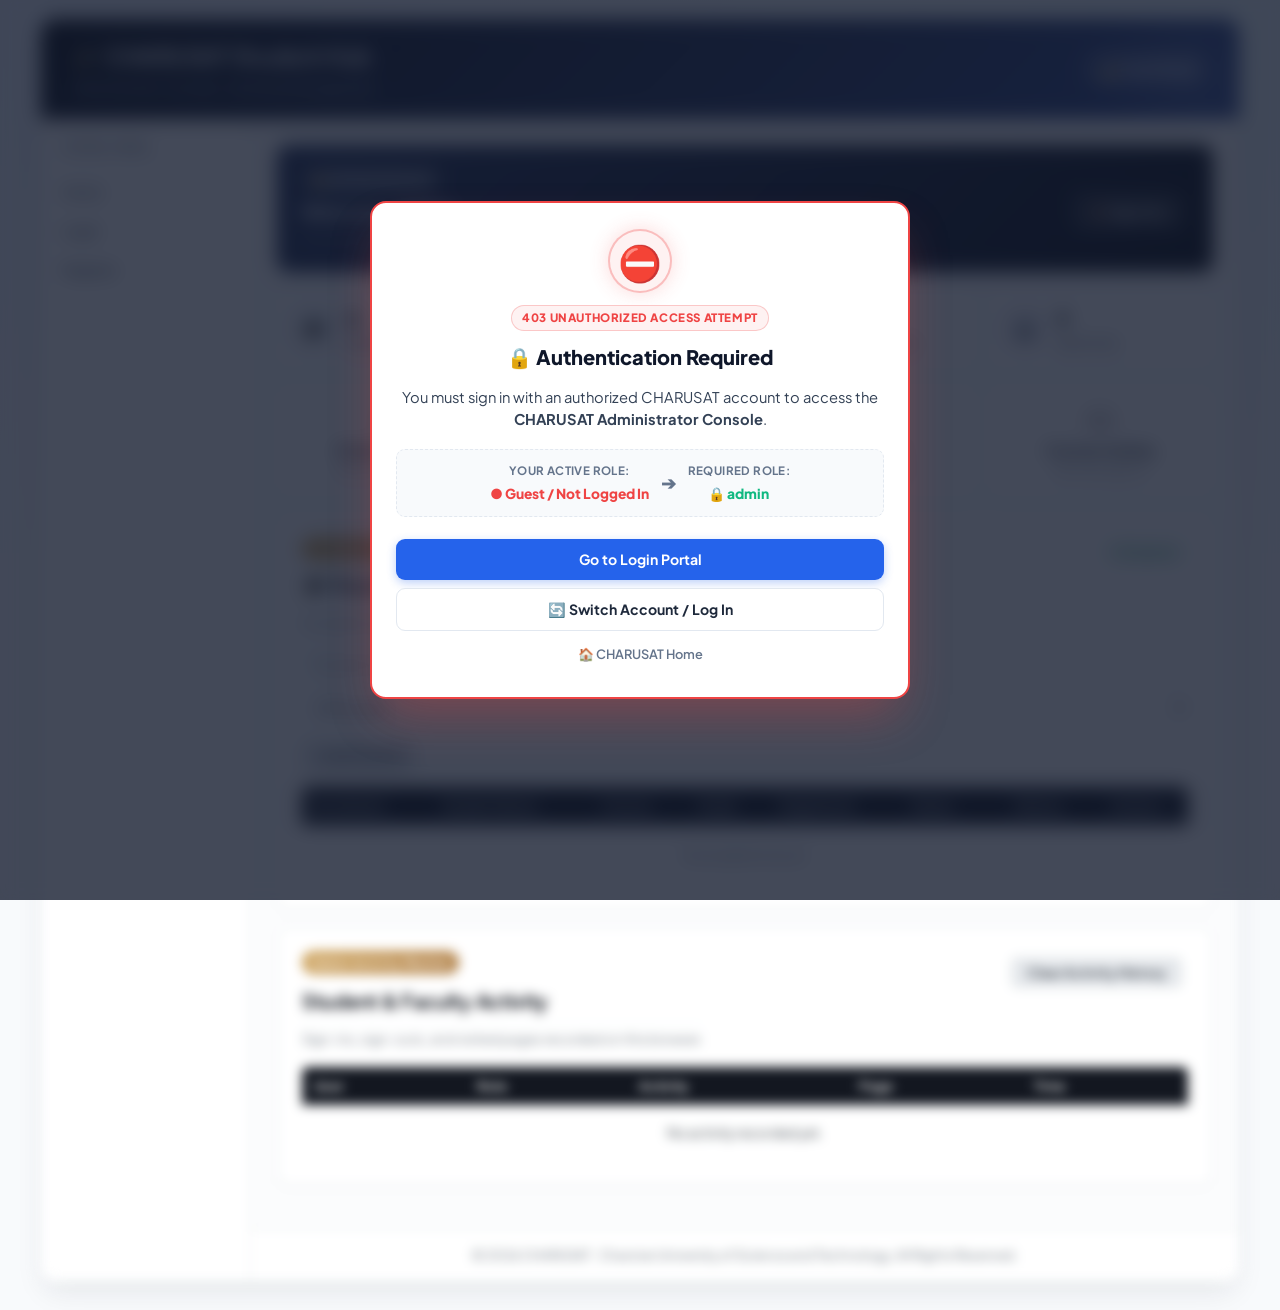
==== commit 6cdef69e: "updated" ====
--- a/admin.html
+++ b/admin.html
@@ -237,6 +237,24 @@
             display: flex;
             justify-content: flex-end;
         }
+        #editStudentOverlay .history-modal { max-width: 700px; max-height: 92vh; }
+        .edit-student-intro { margin: 0 0 18px; color: var(--muted); font-size: .84rem; }
+        .edit-student-grid { display: grid; grid-template-columns: repeat(2, minmax(0, 1fr)); gap: 14px 18px; }
+        .edit-student-field { display: flex; flex-direction: column; gap: 6px; min-width: 0; }
+        .edit-student-field label { color: var(--ink-light); font-size: .76rem; font-weight: 800; }
+        .edit-student-field input, .edit-student-field select {
+            width: 100%; box-sizing: border-box; min-height: 42px; padding: 9px 11px;
+            border: 1px solid var(--line); border-radius: var(--radius-md);
+            background: var(--paper); color: var(--ink); font: inherit; font-size: .86rem;
+        }
+        .edit-student-field input:focus, .edit-student-field select:focus {
+            outline: 3px solid rgba(37,99,235,.16); border-color: var(--primary);
+        }
+        .edit-student-error { grid-column: 1 / -1; margin: 0; color: var(--danger); font-size: .82rem; font-weight: 700; }
+        .student-actions-cell { display: flex; justify-content: center; gap: 7px; flex-wrap: wrap; }
+        .btn-delete-student { border: 1px solid #fecaca; background: #fff1f2; color: #be123c; padding: 4px 9px; border-radius: var(--radius-sm); font-size: .73rem; font-weight: 800; cursor: pointer; }
+        .btn-delete-student:hover { background: #be123c; border-color: #be123c; color: #fff; }
+        [data-theme="dark"] .btn-delete-student { background: rgba(190,18,60,.16); border-color: rgba(251,113,133,.3); color: #fda4af; }
 
         @media (max-width: 800px) {
             .metrics-row { grid-template-columns: repeat(2, 1fr); }
@@ -244,6 +262,9 @@
         }
         @media (max-width: 500px) {
             .metrics-row { grid-template-columns: 1fr 1fr; }
+        }
+        @media (max-width: 600px) {
+            .edit-student-grid { grid-template-columns: 1fr; }
         }
     </style>
 </head>
@@ -393,11 +414,29 @@
                                 <th>Registered</th>
                                 <th>Status</th>
                                 <th style="text-align:center;">History</th>
+                                <th style="text-align:center;">Actions</th>
                             </tr>
                         </thead>
                         <tbody id="studentsTableBody">
-                            <tr><td colspan="7" style="text-align:center; padding:20px; color:var(--muted);">Loading registry…</td></tr>
+                            <tr><td colspan="8" style="text-align:center; padding:20px; color:var(--muted);">Loading registry…</td></tr>
                         </tbody>
+                    </table>
+                </div>
+            </section>
+
+            <section class="card" id="activitySection">
+                <div style="display:flex;align-items:flex-start;justify-content:space-between;gap:12px;flex-wrap:wrap;">
+                    <div>
+                        <span class="priority-badge">Admin Activity Monitor</span>
+                        <h2 style="margin:6px 0 4px;">Student &amp; Faculty Activity</h2>
+                        <p style="margin:0 0 14px;font-size:0.82rem;color:var(--muted);">Sign-ins, sign-outs, and visited pages recorded on this browser.</p>
+                    </div>
+                    <button type="button" id="clearActivityBtn" class="btn-secondary">Clear Activity History</button>
+                </div>
+                <div style="overflow-x:auto;">
+                    <table style="width:100%;">
+                        <thead><tr><th>User</th><th>Role</th><th>Activity</th><th>Page</th><th>Time</th></tr></thead>
+                        <tbody id="activityTableBody"><tr><td colspan="5" style="text-align:center;padding:18px;color:var(--muted);">Loading activity…</td></tr></tbody>
                     </table>
                 </div>
             </section>
@@ -425,6 +464,33 @@
                 <button type="button" id="closeHistoryBtnBottom" class="btn-secondary">Close</button>
             </div>
         </div>
+    </div>
+
+    <div id="editStudentOverlay" class="history-overlay" role="dialog" aria-modal="true" aria-labelledby="editStudentTitle">
+        <form id="editStudentForm" class="history-modal">
+            <div class="history-modal-head">
+                <div><h3 id="editStudentTitle">Edit Student Details</h3><small class="muted">Update the student's registry profile</small></div>
+                <button type="button" id="closeEditStudentBtn" class="modal-close-btn" aria-label="Close">&times;</button>
+            </div>
+            <div class="history-modal-body">
+                <p class="edit-student-intro">Update the student's profile information. Duplicate enrollment numbers, email addresses, and phone numbers are rejected.</p>
+                <div class="edit-student-grid">
+                    <div class="edit-student-field"><label for="editStudentName">Full name</label><input id="editStudentName" maxlength="120" autocomplete="name" required></div>
+                    <div class="edit-student-field"><label for="editStudentEnrollment">Enrollment number</label><input id="editStudentEnrollment" maxlength="40" autocomplete="off" required></div>
+                    <div class="edit-student-field"><label for="editStudentEmail">Email address</label><input id="editStudentEmail" type="email" maxlength="190" autocomplete="email" required></div>
+                    <div class="edit-student-field"><label for="editStudentMobile">Phone number</label><input id="editStudentMobile" type="tel" maxlength="15" autocomplete="tel"></div>
+                    <div class="edit-student-field"><label for="editStudentCourse">Course</label><input id="editStudentCourse" maxlength="120" required></div>
+                    <div class="edit-student-field"><label for="editStudentGender">Gender</label><input id="editStudentGender"></div>
+                    <div class="edit-student-field"><label for="editStudentDob">Date of birth</label><input id="editStudentDob" type="date"></div>
+                    <div class="edit-student-field"><label for="editStudentStatus">Status</label><select id="editStudentStatus"><option>Verified</option><option>Active</option><option>Pending</option></select></div>
+                    <p id="editStudentError" class="edit-student-error" role="alert"></p>
+                </div>
+            </div>
+            <div class="history-modal-foot" style="gap:8px">
+                <button type="button" id="cancelEditStudentBtn" class="btn-secondary">Cancel</button>
+                <button type="submit" class="btn-primary">Save changes</button>
+            </div>
+        </form>
     </div>
 
     <script src="js/script.js"></script>
@@ -440,6 +506,40 @@
                 AuthGuard.logout();
             });
 
+            const activityBody = document.getElementById("activityTableBody");
+            function renderActivity() {
+                const logs = AuthGuard.getActivityLogs();
+                activityBody.replaceChildren();
+                if (!logs.length) {
+                    const row = document.createElement("tr");
+                    const cell = document.createElement("td");
+                    cell.colSpan = 5;
+                    cell.textContent = "No activity recorded yet.";
+                    cell.style.textAlign = "center";
+                    cell.style.padding = "18px";
+                    row.appendChild(cell);
+                    activityBody.appendChild(row);
+                    return;
+                }
+                logs.forEach(function (item) {
+                    const row = document.createElement("tr");
+                    [item.displayName || item.username, item.role, item.action, item.page,
+                        new Date(item.timestamp).toLocaleString()].forEach(function (value) {
+                        const cell = document.createElement("td");
+                        cell.textContent = value || "—";
+                        row.appendChild(cell);
+                    });
+                    activityBody.appendChild(row);
+                });
+            }
+            renderActivity();
+            document.getElementById("clearActivityBtn").addEventListener("click", function () {
+                if (!window.confirm("Clear the activity history for this browser? A clear-history audit entry will be retained.")) return;
+                const result = AuthGuard.clearActivityHistory();
+                if (!result.authorized) { window.alert(result.error); return; }
+                renderActivity();
+            });
+
             // ── Load registry
             const result = AuthGuard.getAdminStudentRegistry();
             let allStudents = result.data || [];
@@ -455,7 +555,7 @@
                 if (statEl) statEl.textContent = list.length;
 
                 if (!list.length) {
-                    tbody.innerHTML = '<tr><td colspan="7" style="text-align:center;padding:20px;color:var(--muted);">No students found.</td></tr>';
+                    tbody.innerHTML = '<tr><td colspan="8" style="text-align:center;padding:20px;color:var(--muted);">No students found.</td></tr>';
                     return;
                 }
 
@@ -473,12 +573,47 @@
                     '</tr>';
                 }).join("");
 
-                // Re-bind history buttons
-                tbody.querySelectorAll(".btn-history").forEach(function (btn) {
+                tbody.querySelectorAll("tr").forEach(function (row, index) {
+                    const cell = document.createElement("td");
+                    cell.className = "student-actions-cell";
+                    const editButton = document.createElement("button");
+                    editButton.type = "button";
+                    editButton.className = "btn-history btn-edit-student";
+                    editButton.dataset.enrollment = list[index].enrollment;
+                    editButton.textContent = "Edit";
+                    const deleteButton = document.createElement("button");
+                    deleteButton.type = "button";
+                    deleteButton.className = "btn-delete-student";
+                    deleteButton.dataset.enrollment = list[index].enrollment;
+                    deleteButton.textContent = "Delete";
+                    cell.append(editButton, deleteButton);
+                    row.appendChild(cell);
+                });
+
+                // Bind the registry's history, edit, and delete controls.
+                tbody.querySelectorAll(".btn-history, .btn-delete-student").forEach(function (btn) {
                     btn.addEventListener("click", function () {
-                        openHistory(this.getAttribute("data-enrollment"));
+                        const enrollment = this.getAttribute("data-enrollment");
+                        if (this.classList.contains("btn-edit-student")) openStudentEditor(enrollment);
+                        else if (this.classList.contains("btn-delete-student")) deleteStudent(enrollment);
+                        else openHistory(enrollment);
                     });
                 });
+            }
+
+            function deleteStudent(enrollment) {
+                const student = allStudents.find(function (item) { return item.enrollment === enrollment; });
+                if (!student) return;
+                const confirmed = window.confirm("Delete " + student.name + " (" + student.enrollment + ")? This also removes their saved assignments, attendance, and activity history.");
+                if (!confirmed) return;
+                const result = AuthGuard.deleteStudentRecord(enrollment);
+                if (!result.authorized || result.error) {
+                    window.alert(result.error || "Unable to delete this student.");
+                    return;
+                }
+                allStudents = AuthGuard.getAdminStudentRegistry().data || [];
+                filterAndRender();
+                renderActivity();
             }
 
             function filterAndRender() {
@@ -492,6 +627,63 @@
                 renderTable(filtered);
             }
 
+            const editOverlay = document.getElementById("editStudentOverlay");
+            const editForm = document.getElementById("editStudentForm");
+            const editError = document.getElementById("editStudentError");
+            function openStudentEditor(enrollment) {
+                const student = allStudents.find(function (item) { return item.enrollment === enrollment; });
+                if (!student) return;
+                editForm.dataset.originalEnrollment = student.enrollment;
+                document.getElementById("editStudentName").value = student.name || "";
+                document.getElementById("editStudentEnrollment").value = student.enrollment || "";
+                document.getElementById("editStudentEmail").value = student.email || "";
+                document.getElementById("editStudentMobile").value = student.mobile || "";
+                document.getElementById("editStudentCourse").value = student.course || "";
+                document.getElementById("editStudentGender").value = student.gender || "";
+                document.getElementById("editStudentDob").value = student.dob || "";
+                document.getElementById("editStudentStatus").value = student.status || "Active";
+                editError.textContent = "";
+                editOverlay.classList.add("open");
+                document.body.style.overflow = "hidden";
+                document.getElementById("editStudentName").focus();
+            }
+            function closeStudentEditor() {
+                editOverlay.classList.remove("open");
+                document.body.style.overflow = "";
+                editForm.reset();
+                delete editForm.dataset.originalEnrollment;
+            }
+            ["closeEditStudentBtn", "cancelEditStudentBtn"].forEach(function (id) {
+                document.getElementById(id).addEventListener("click", closeStudentEditor);
+            });
+            editOverlay.addEventListener("click", function (event) {
+                if (event.target === editOverlay) closeStudentEditor();
+            });
+            document.addEventListener("keydown", function (event) {
+                if (event.key === "Escape" && editOverlay.classList.contains("open")) closeStudentEditor();
+            });
+            editForm.addEventListener("submit", function (event) {
+                event.preventDefault();
+                const originalEnrollment = editForm.dataset.originalEnrollment;
+                const result = AuthGuard.updateStudentRecord(originalEnrollment, {
+                    name: document.getElementById("editStudentName").value,
+                    enrollment: document.getElementById("editStudentEnrollment").value,
+                    email: document.getElementById("editStudentEmail").value,
+                    mobile: document.getElementById("editStudentMobile").value,
+                    course: document.getElementById("editStudentCourse").value,
+                    gender: document.getElementById("editStudentGender").value,
+                    dob: document.getElementById("editStudentDob").value,
+                    status: document.getElementById("editStudentStatus").value
+                });
+                if (!result.authorized || result.error) {
+                    editError.textContent = result.error || "Unable to update this record.";
+                    return;
+                }
+                allStudents = AuthGuard.getAdminStudentRegistry().data || [];
+                closeStudentEditor();
+                filterAndRender();
+            });
+
             renderTable(allStudents);
             if (searchEl) searchEl.addEventListener("input", filterAndRender);
             if (courseEl) courseEl.addEventListener("change", filterAndRender);
